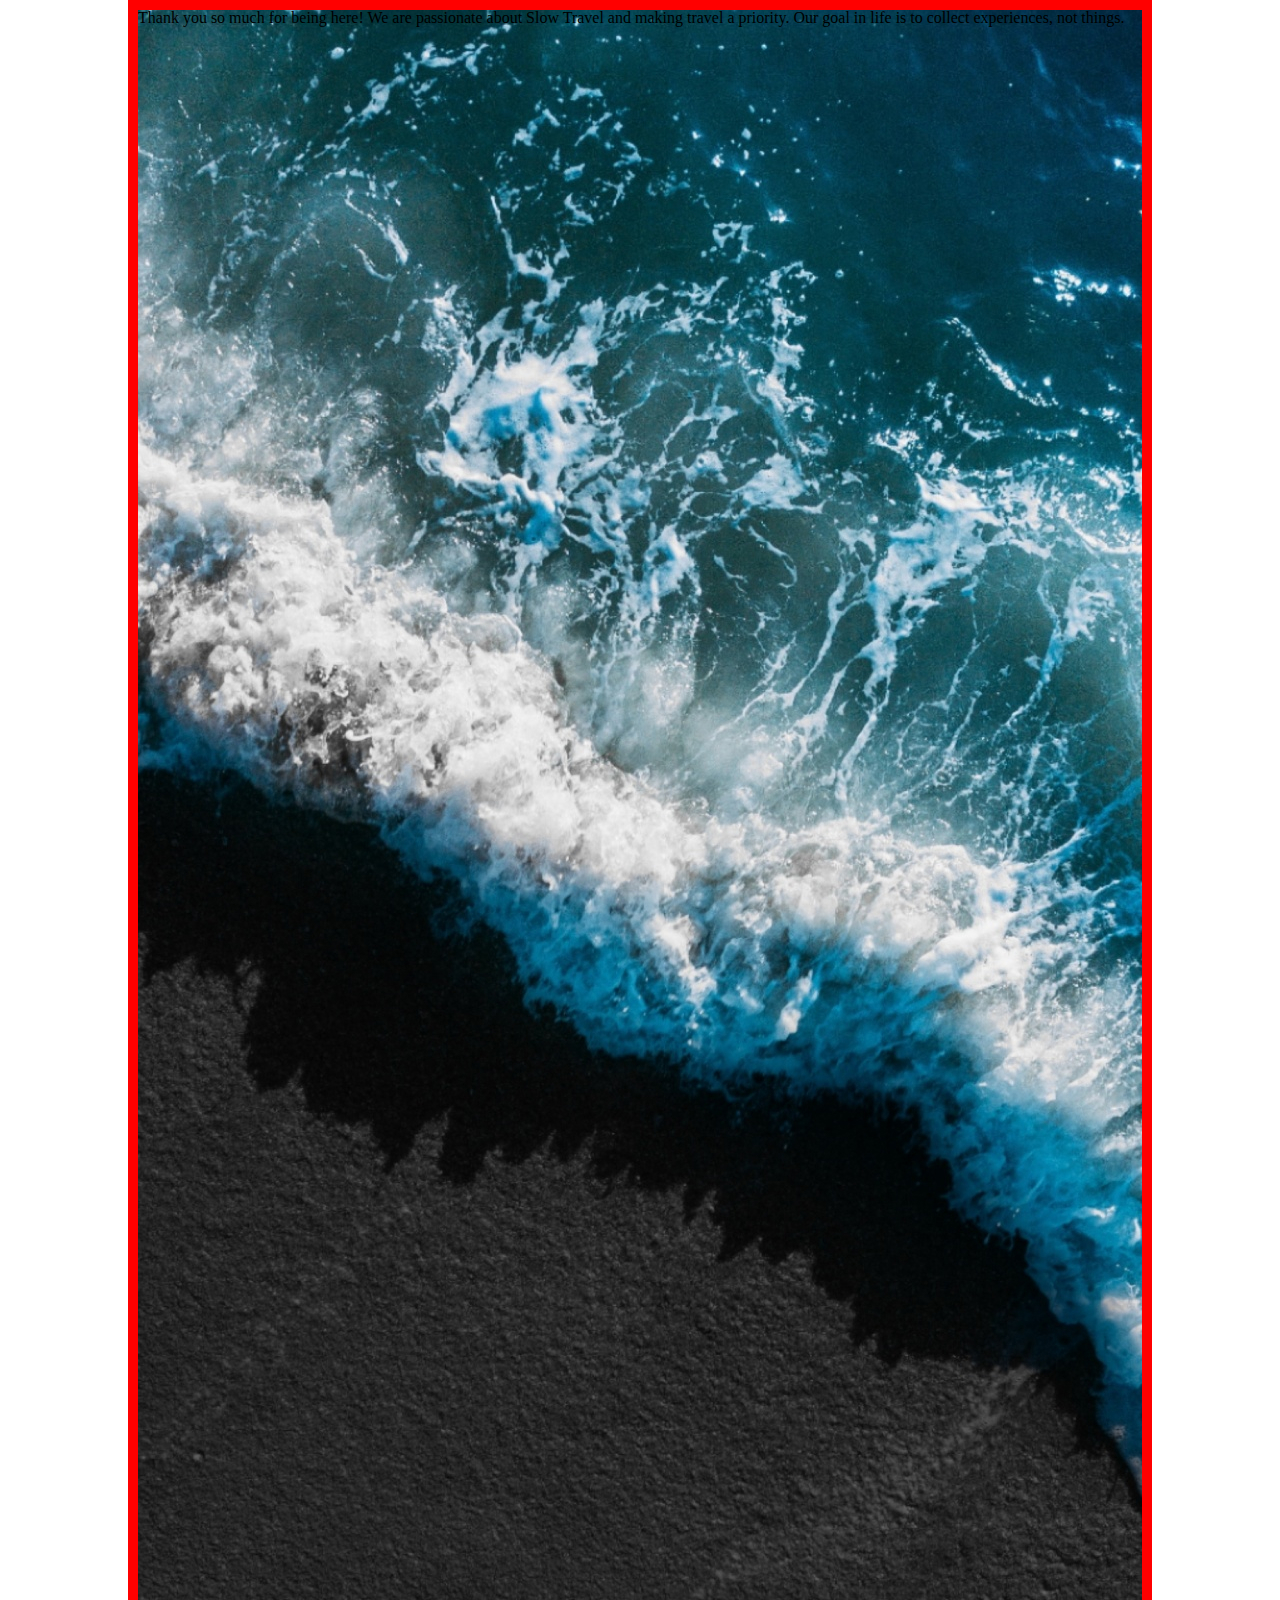
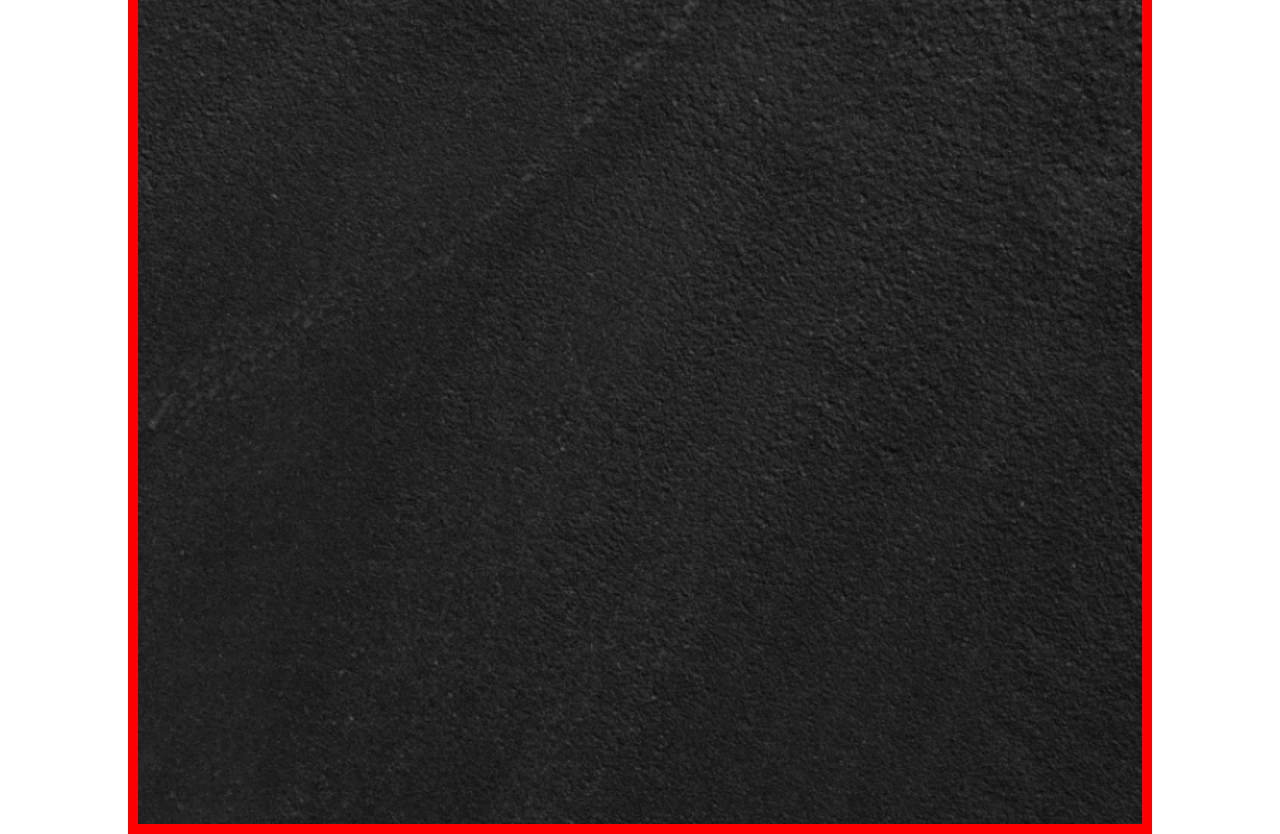
==== index.html @ 4f35db1c "updated" ====
<!DOCTYPE html>
<html lang="en">
<head>
    <meta charset="UTF-8">
    <meta http-equiv="X-UA-Compatible" content="IE=edge">
    <meta name="viewport" content="width=device-width, initial-scale=1.0">

    <link rel="stylesheet" href="css/reset.css">
    <link rel="stylesheet" href="css/font.css">
    <link rel="stylesheet" href="css/style.css">
    <link rel="stylesheet" href="css/media.css">

    <title>Homework-9</title>

</head>

<body>

    <div class="container">

        <div class="section1">
            <p class="section1_text">Thank you so much for being here! We are passionate about Slow Travel and making travel a priority. Our goal in life is to collect experiences, not things.</p>
        </div>

        


    </div>
    
</body>

</html>
---- css/style.css ----
.container{
    max-width: 1024px;
    width: 100%;
    border: 10px solid red;
    margin: 0 auto; 
}

.section1{
    width: 100%;
    height: 2414px;
    background-image: url("../images/background_photo.jpg");
    background-repeat: no-repeat;
    background-position: center;
    background-size: cover;
    margin: 0 auto;
}
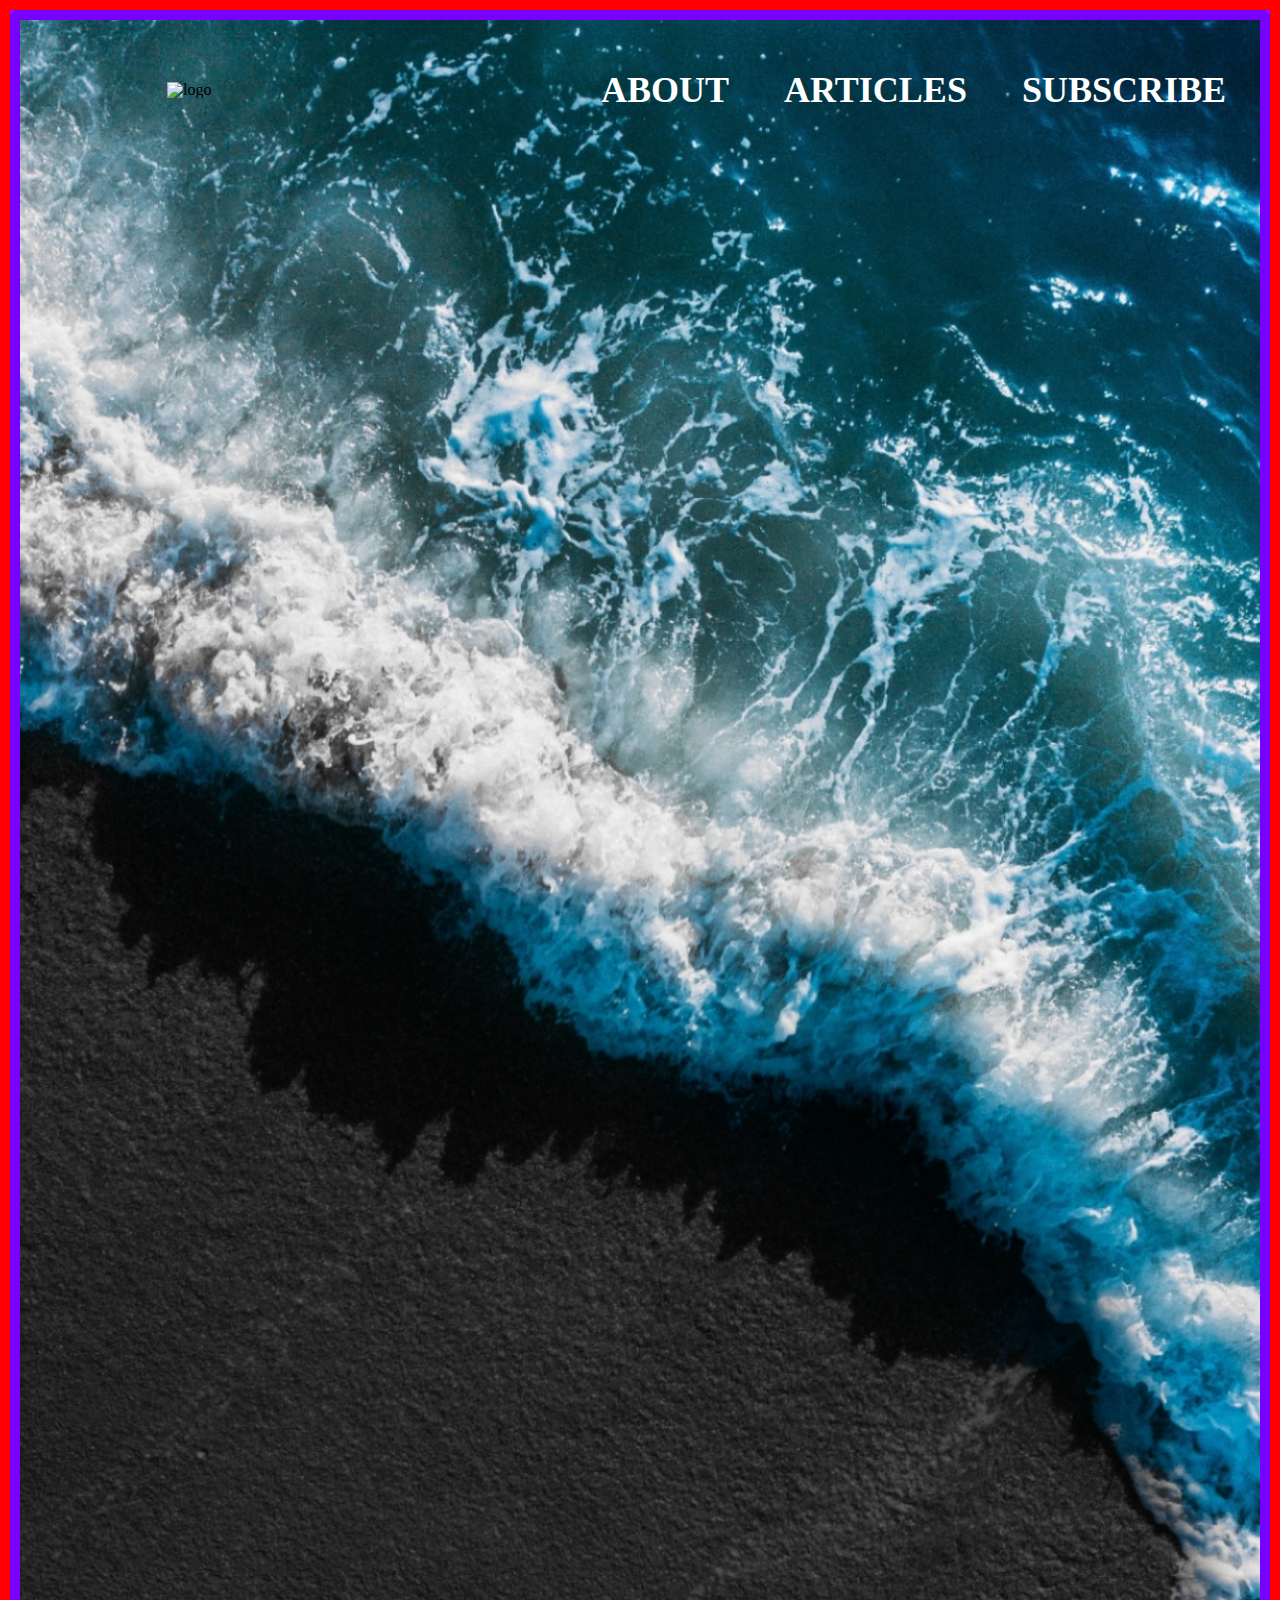
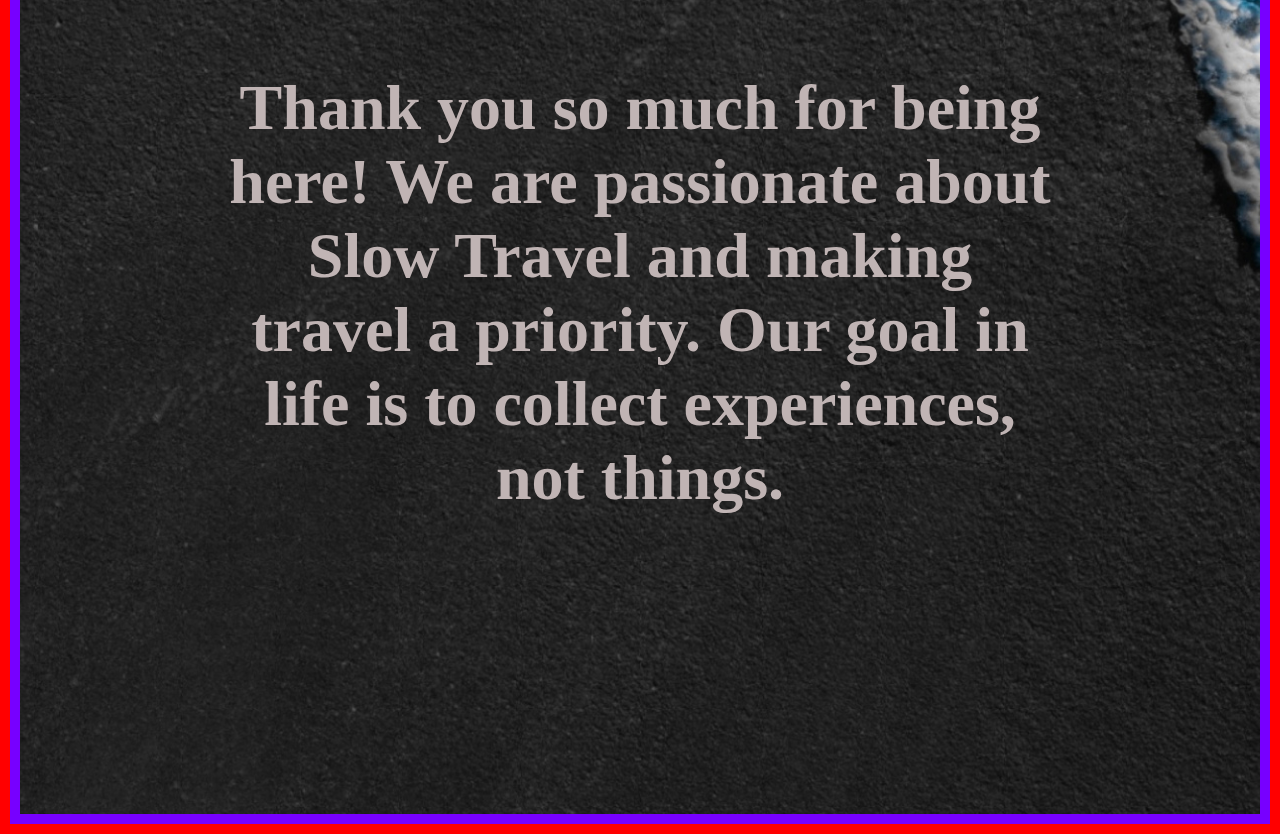
==== commit 0332f38c: "created header and section1" ====
--- a/index.html
+++ b/index.html
@@ -19,6 +19,21 @@
     <div class="container">
 
         <div class="section1">
+
+            <header>
+
+                <img src="images/logo.svg" alt="logo">
+
+                <nav>
+                    <ul>
+                        <li>ABOUT</li>
+                        <li>ARTICLES</li>
+                        <li>SUBSCRIBE</li>
+                    </ul>
+                </nav>
+
+            </header>
+
             <p class="section1_text">Thank you so much for being here! We are passionate about Slow Travel and making travel a priority. Our goal in life is to collect experiences, not things.</p>
         </div>
 
--- a/css/style.css
+++ b/css/style.css
@@ -1,11 +1,12 @@
 .container{
-    max-width: 1024px;
+    max-width: 1440px;
     width: 100%;
     border: 10px solid red;
     margin: 0 auto; 
 }
 
 .section1{
+    
     width: 100%;
     height: 2414px;
     background-image: url("../images/background_photo.jpg");
@@ -13,6 +14,42 @@
     background-position: center;
     background-size: cover;
     margin: 0 auto;
+    border: 10px solid rgb(119, 0, 255);
 }
 
+.section1_text{
+    font-family: 'Gentium Book Basic';
+    font-size: 64px;
+    line-height: 74px;
+    font-weight: 700;
+    color: #C0B4B4;
+    text-align: center;
+    margin: 1563px 200px 304px 200px;
 
+}
+
+header{
+    width: 100%;
+    padding: 52px 34px 0px 147px;
+    display: flex;
+    justify-content: space-between;
+    align-items: center;
+}
+
+ul{
+    display: flex;
+    gap: 55px;
+}
+
+li{
+    color: #FFFFFF;
+    font-family: 'Gentium Book Basic';
+    font-style: normal;
+    font-weight: 700;
+    font-size: 36px;
+}
+
+li:hover{
+    border: 3px solid #FFFFFF;
+    padding: 10px 27px 18px 31px;
+}
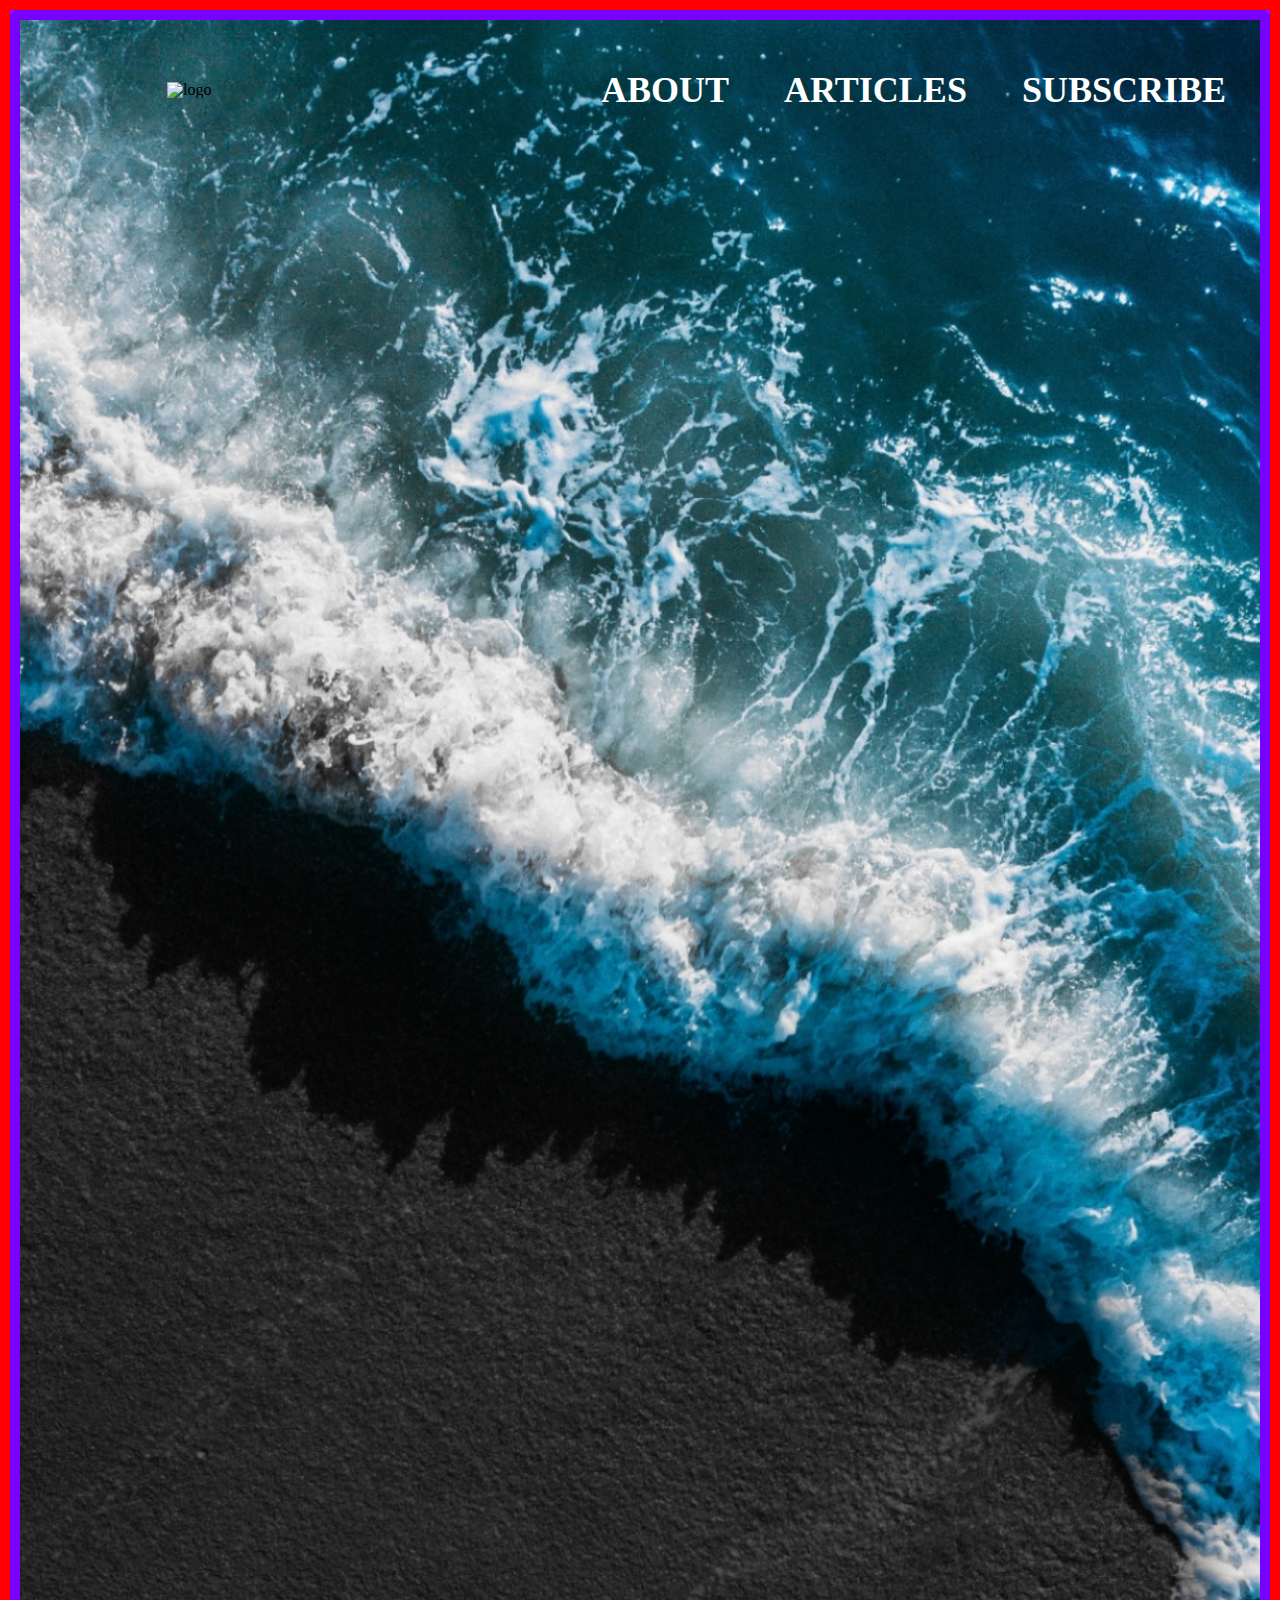
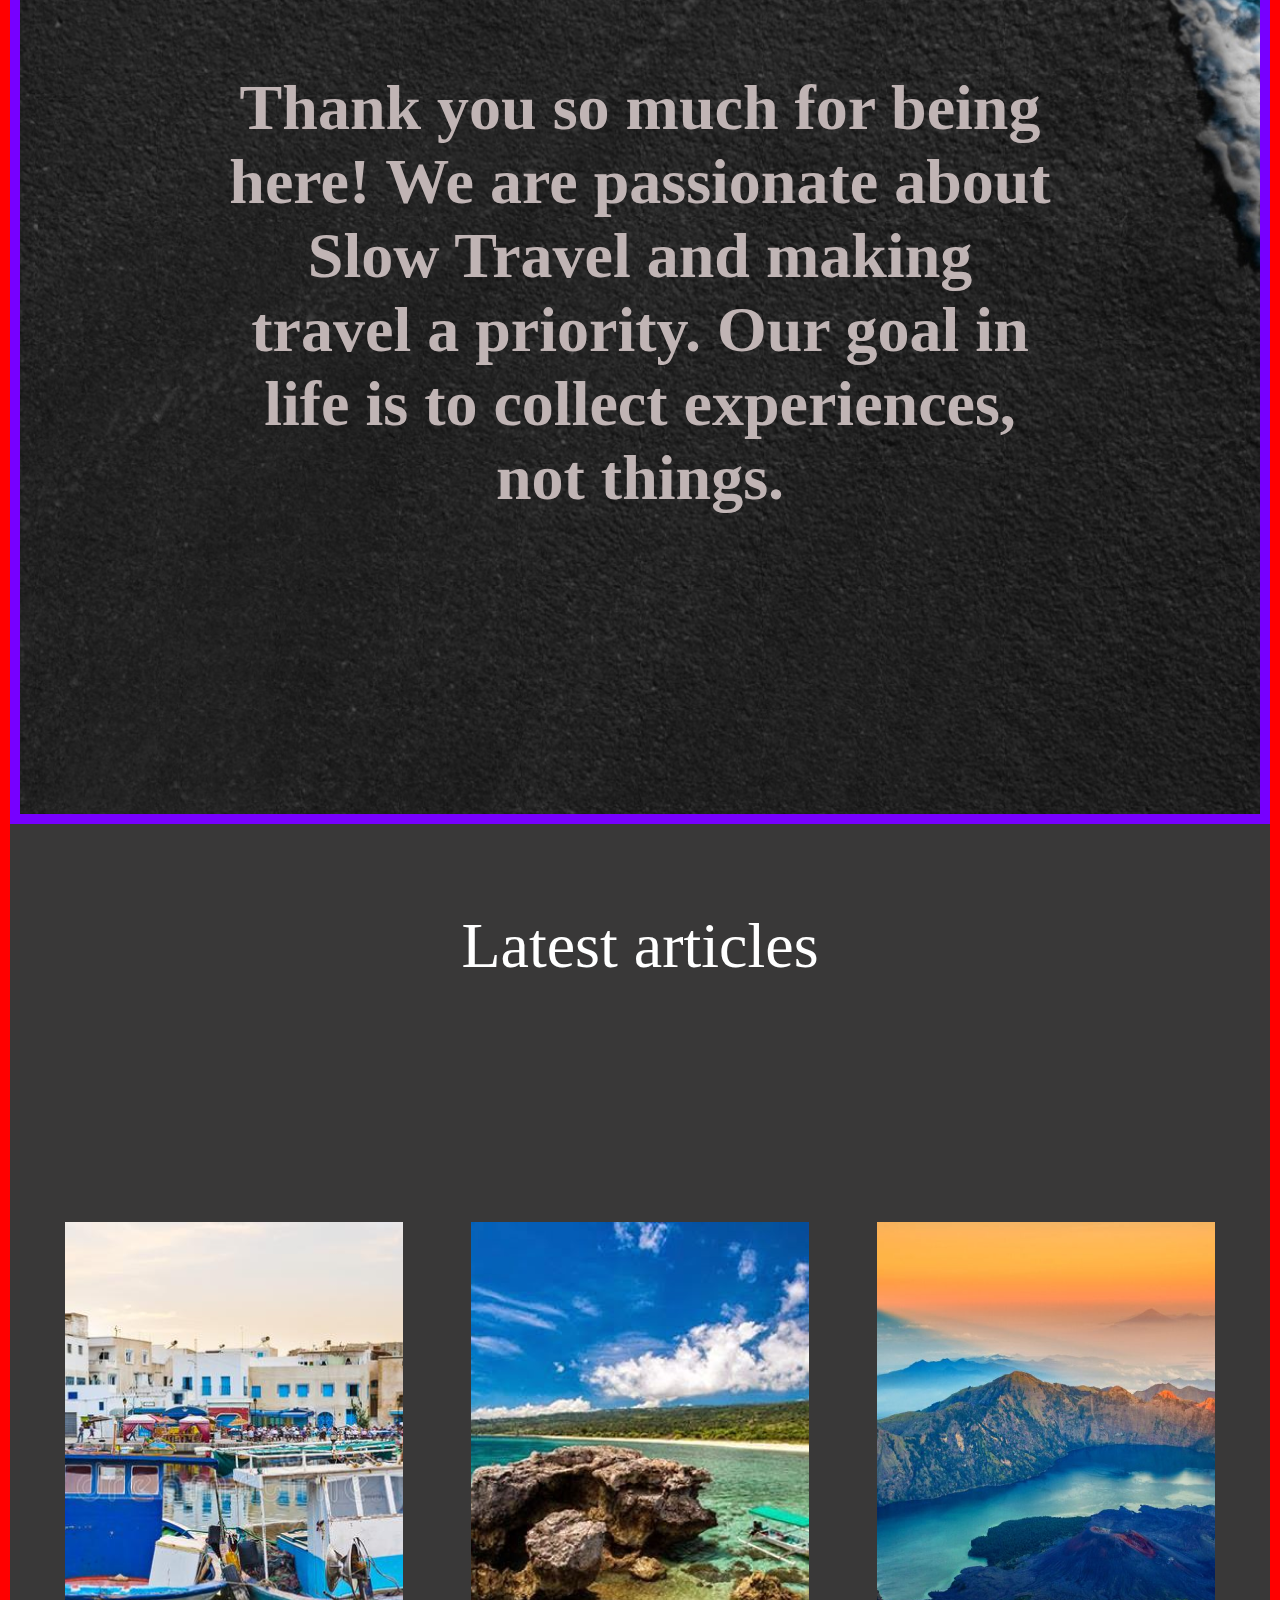
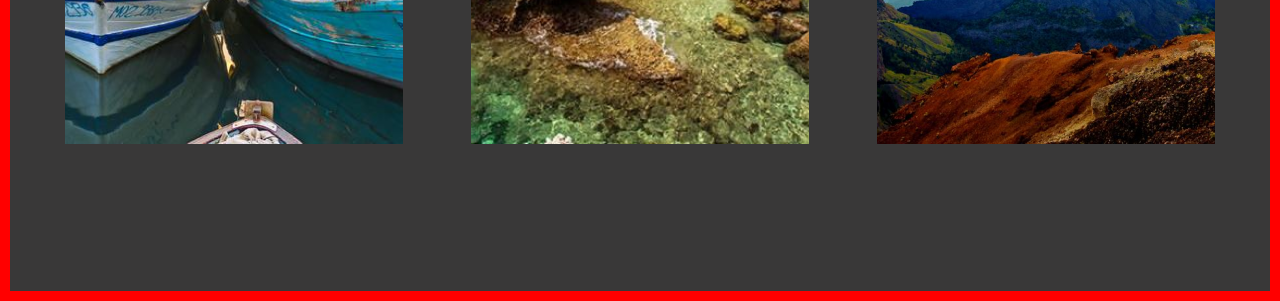
==== commit 28e487aa: "created section2" ====
--- a/index.html
+++ b/index.html
@@ -37,7 +37,16 @@
             <p class="section1_text">Thank you so much for being here! We are passionate about Slow Travel and making travel a priority. Our goal in life is to collect experiences, not things.</p>
         </div>
 
-        
+        <div class="section2">
+
+            <h1 class="section2_title">Latest articles</h1>
+
+            <div class="cards">
+                <div class="card"><img src="images/section_photo_1.png" alt="photo"></div>
+                <div class="card"><img src="images/section_photo_2.png" alt="photo"></div>
+                <div class="card"><img src="images/section_photo_3.png" alt="photo"></div>
+            </div>
+        </div>
 
 
     </div>
--- a/css/style.css
+++ b/css/style.css
@@ -50,6 +50,43 @@
 }
 
 li:hover{
+    cursor: pointer;
     border: 3px solid #FFFFFF;
     padding: 10px 27px 18px 31px;
 }
+
+.section2{
+    width: 100%;
+    background-color: #393838;
+    height: 1067px;
+    padding: 90px 145px 142px 145px;
+    display: flex;
+    flex-wrap: wrap;
+    justify-content: center;
+}
+
+.section2_title{
+    font-family: 'Gentium Book Basic';
+    font-style: normal;
+    font-weight: 400;
+    font-size: 64px;
+    color: #FFFFFF;
+    margin-bottom: 239px;
+}
+
+.cards{
+    width: 80%;
+    display: flex;
+    justify-content: center;
+    gap: 68px; 
+}
+
+.card{
+    width: 100%;
+    height: 522px;
+}
+
+.card:hover{
+    cursor: pointer;
+    box-shadow: 0px 30px 10px -10px #0B0101;
+}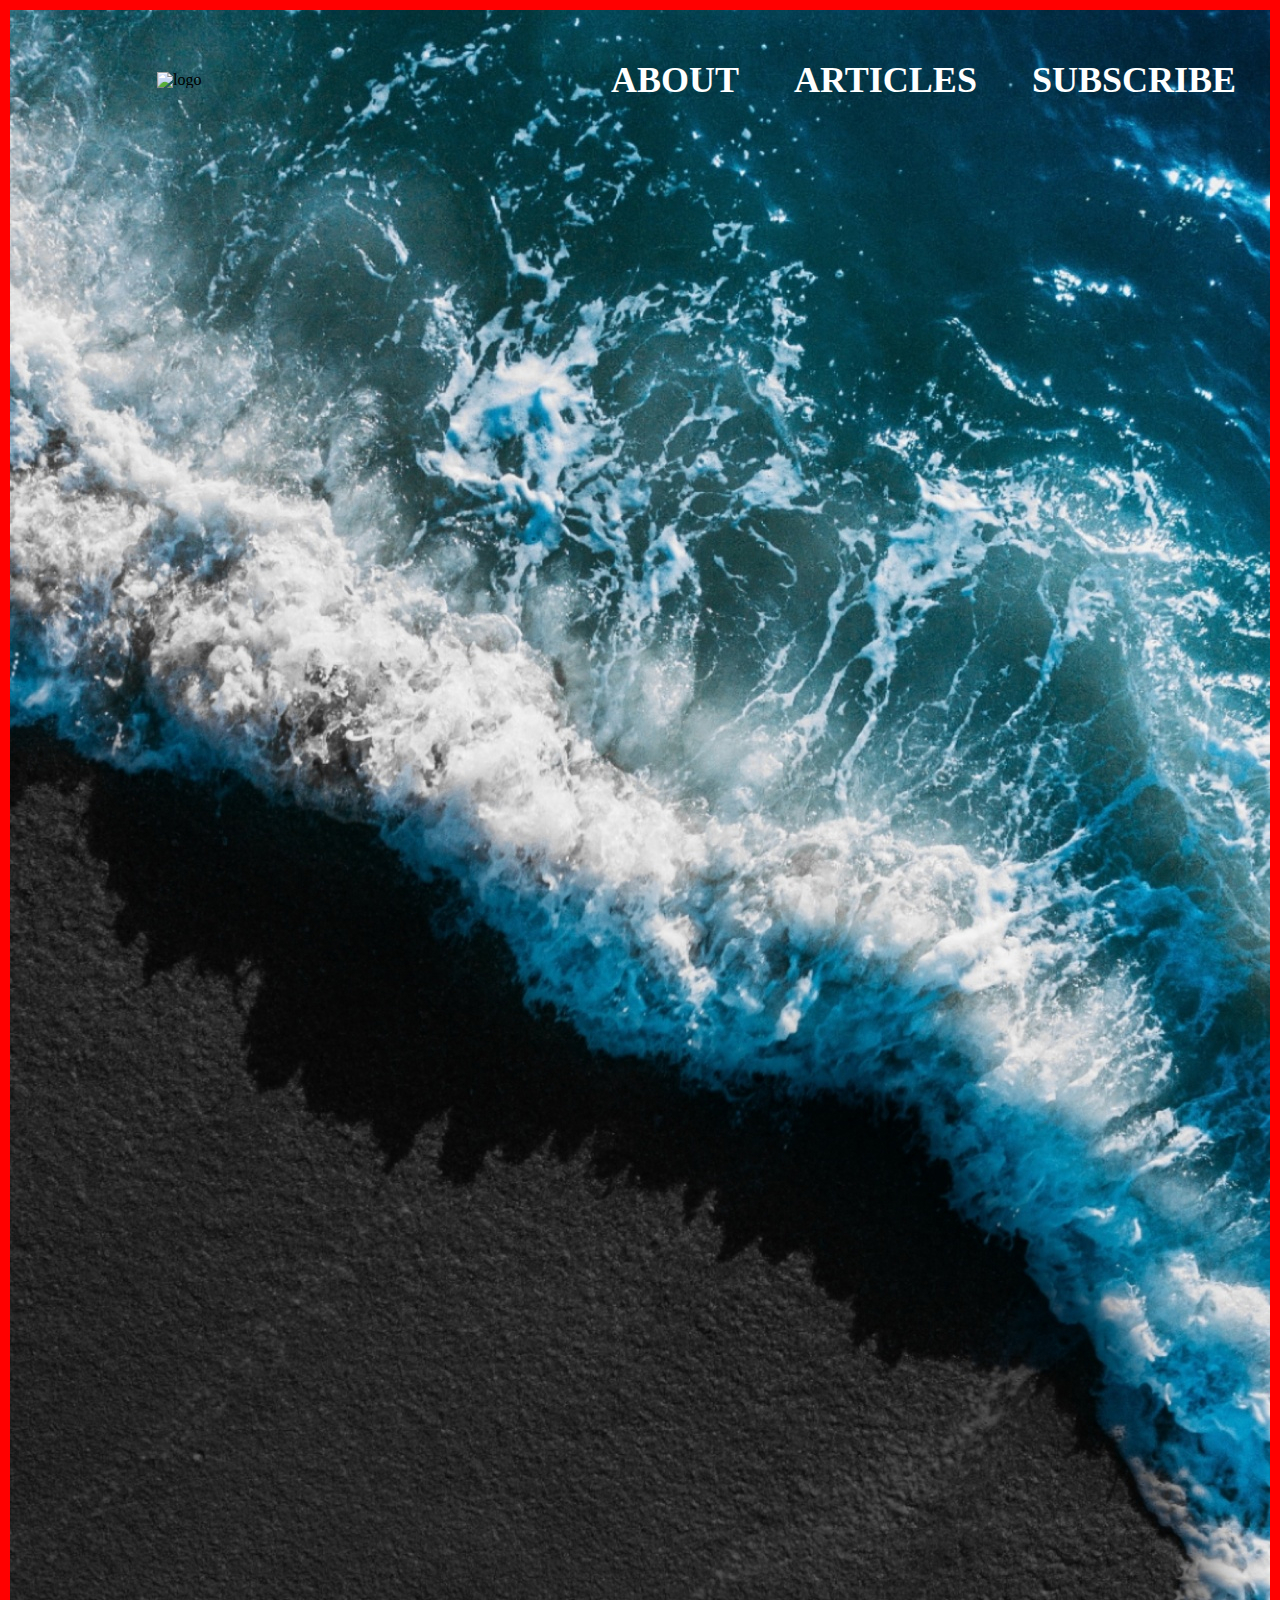
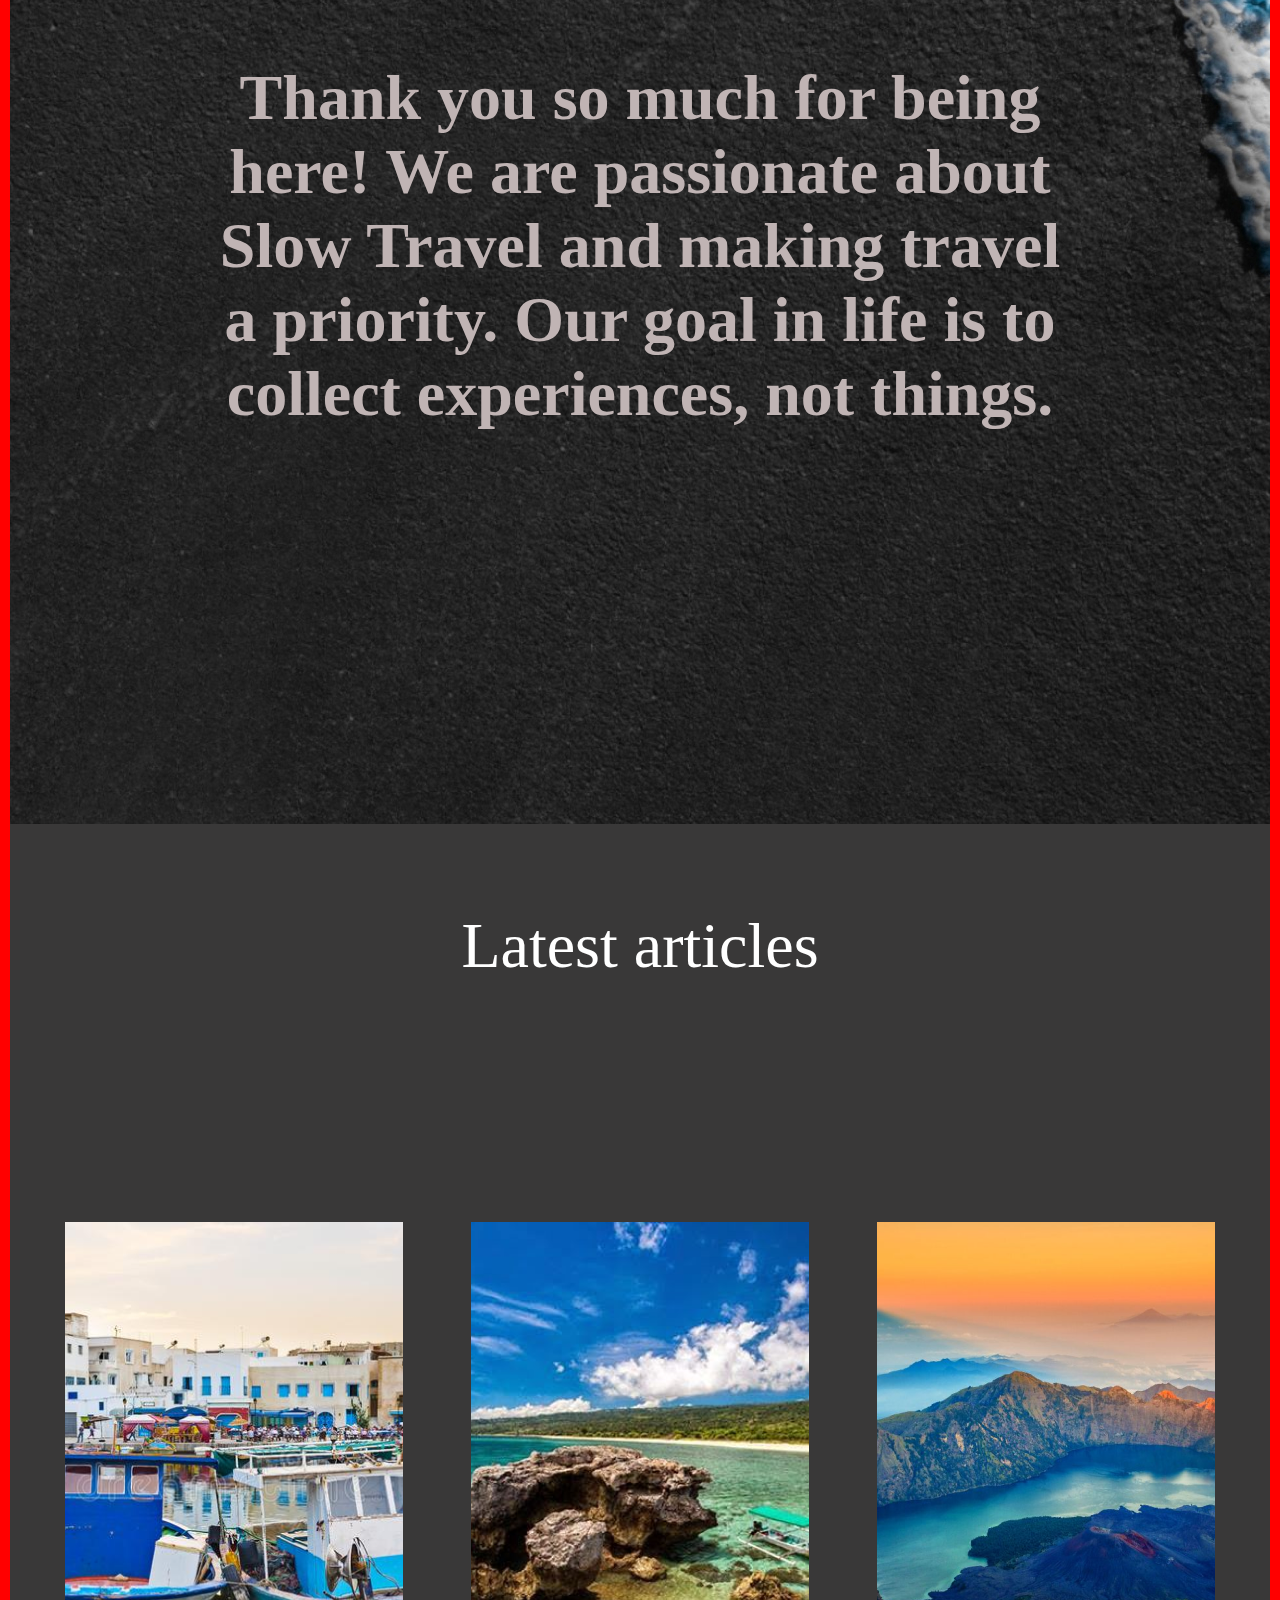
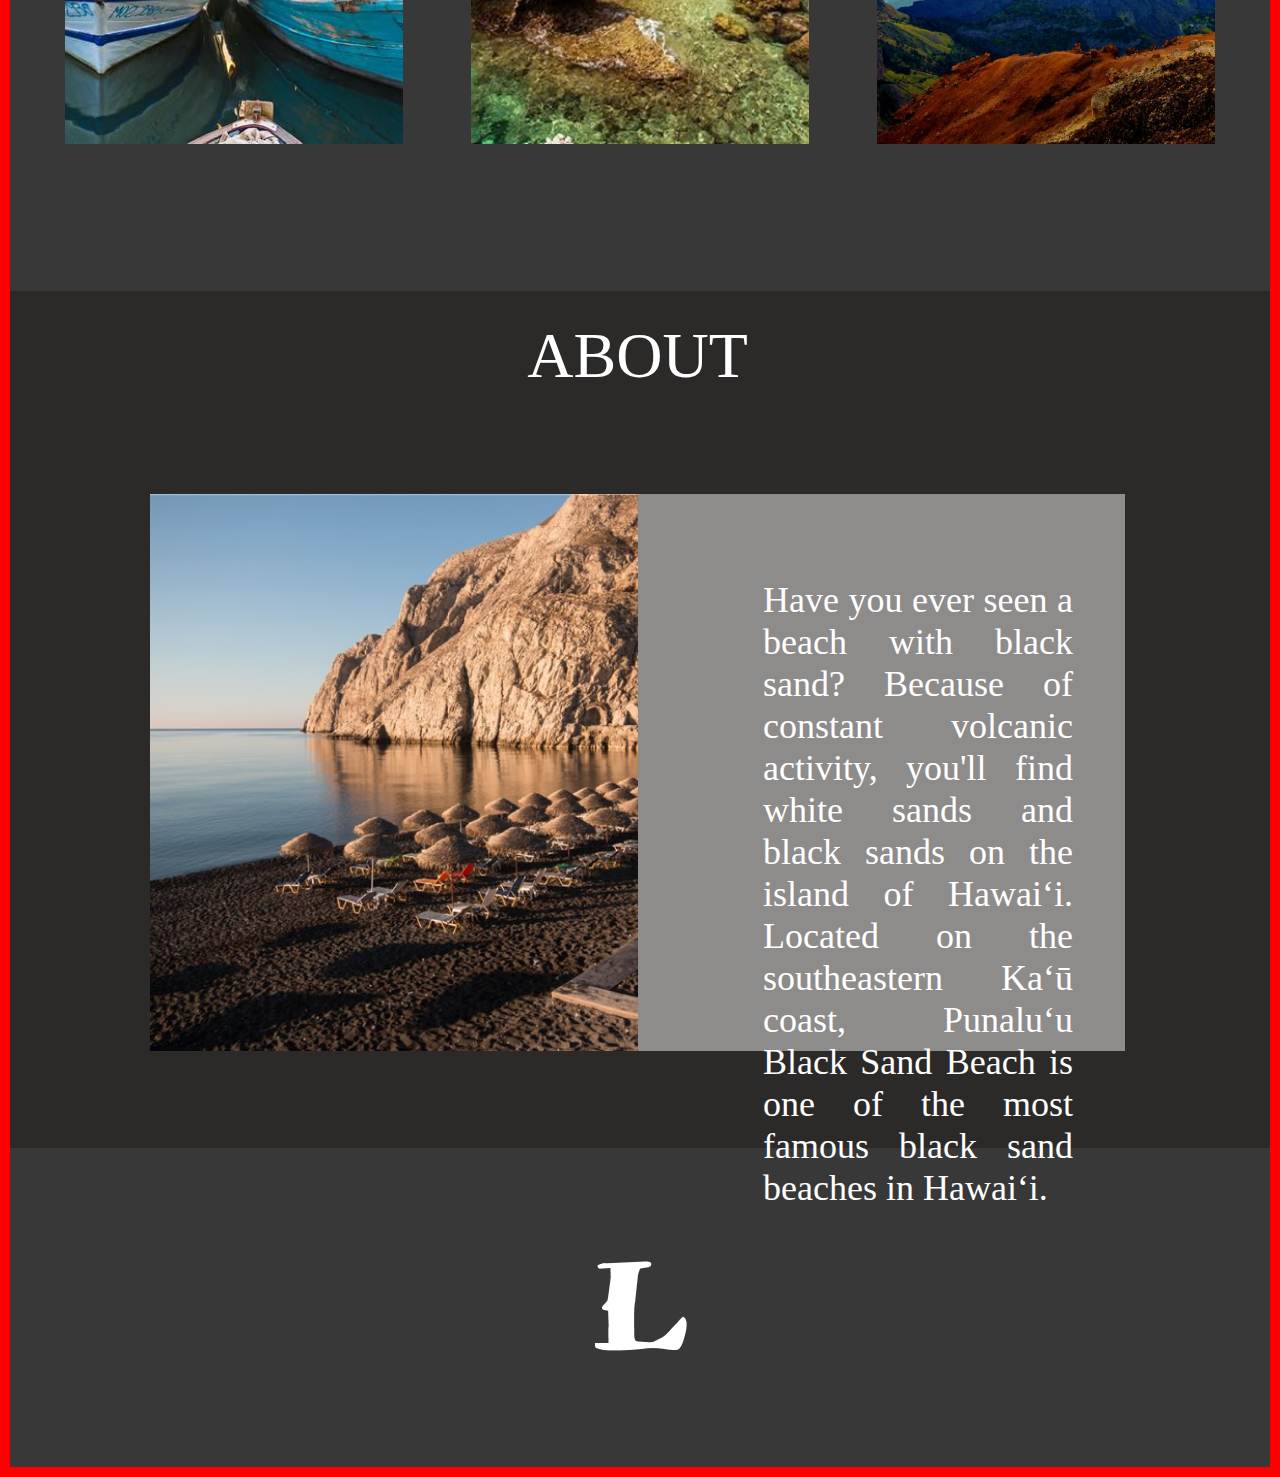
==== commit 3c790932: "created article" ====
--- a/index.html
+++ b/index.html
@@ -7,6 +7,9 @@
 
     <link rel="stylesheet" href="css/reset.css">
     <link rel="stylesheet" href="css/font.css">
+
+    <script src="https://kit.fontawesome.com/67574ad929.js" crossorigin="anonymous"></script>
+
     <link rel="stylesheet" href="css/style.css">
     <link rel="stylesheet" href="css/media.css">
 
@@ -48,6 +51,28 @@
             </div>
         </div>
 
+        <article>
+
+            <h1 class="article_title">ABOUT</h1>
+
+            <div class="article">
+
+                <img src="images/article_photo.png" alt="photo">
+
+                <p>Have you ever seen a beach with black sand? Because of constant volcanic activity, you'll find white sands and black sands on the island of Hawaiʻi. Located on the southeastern Kaʻū coast, Punaluʻu Black Sand Beach is one of the most famous black sand beaches in Hawaiʻi.</p>
+
+            </div>
+
+        </article>
+
+        <footer>
+
+            <div class="footer_logo">
+                <img src="images/footer_logo.png" alt="logo">
+            </div>
+
+        </footer>
+
 
     </div>
     
--- a/css/style.css
+++ b/css/style.css
@@ -1,9 +1,14 @@
+
+/* <<< Container >>> */
+
 .container{
     max-width: 1440px;
     width: 100%;
     border: 10px solid red;
     margin: 0 auto; 
 }
+
+/* <<< Section1 >>> */
 
 .section1{
     
@@ -14,7 +19,6 @@
     background-position: center;
     background-size: cover;
     margin: 0 auto;
-    border: 10px solid rgb(119, 0, 255);
 }
 
 .section1_text{
@@ -27,6 +31,8 @@
     margin: 1563px 200px 304px 200px;
 
 }
+
+/* <<< Header >>> */
 
 header{
     width: 100%;
@@ -54,6 +60,8 @@
     border: 3px solid #FFFFFF;
     padding: 10px 27px 18px 31px;
 }
+
+/* <<< Section2 >>> */
 
 .section2{
     width: 100%;
@@ -89,4 +97,62 @@
 .card:hover{
     cursor: pointer;
     box-shadow: 0px 30px 10px -10px #0B0101;
+}
+
+/* <<< Article >>> */
+
+article{
+    width: 100%;
+    height: 857px;
+    background-color: #2C2929;
+    padding: 33px 145px 105px 140px;
+}
+
+.article_title{
+    font-family: 'Gentium Book Basic';
+    font-style: normal;
+    font-weight: 400;
+    font-size: 64px;
+    color: #FFFFFF;
+    display: flex;
+    justify-content: center;
+    margin-bottom: 106px;
+}
+
+.articale{
+    width: 80%;
+    height: 557px;
+}
+
+article img{
+    width: 50%;
+    height: 557px;
+    float: left;
+    margin-right: 3px;
+}
+
+article p{
+    background-color: #8E8B8B;
+    background width: 50%;
+    height: 557px;
+    padding: 85px 52px 85px 613px;
+    font-family: 'Gentium Book Basic';
+    font-style: normal;
+    font-weight: 400;
+    font-size: 36px;
+    line-height: 42px;
+    text-align: justify;
+    color: #FFFFFF;
+    }
+
+/* <<< Footer >>> */
+
+footer{
+    width: 100%;
+    height: 319px;
+    background-color: #393838;
+    padding: 83px 144px 83px 145px;
+    display: flex;
+    justify-content: center;
+    align-items: center;
 }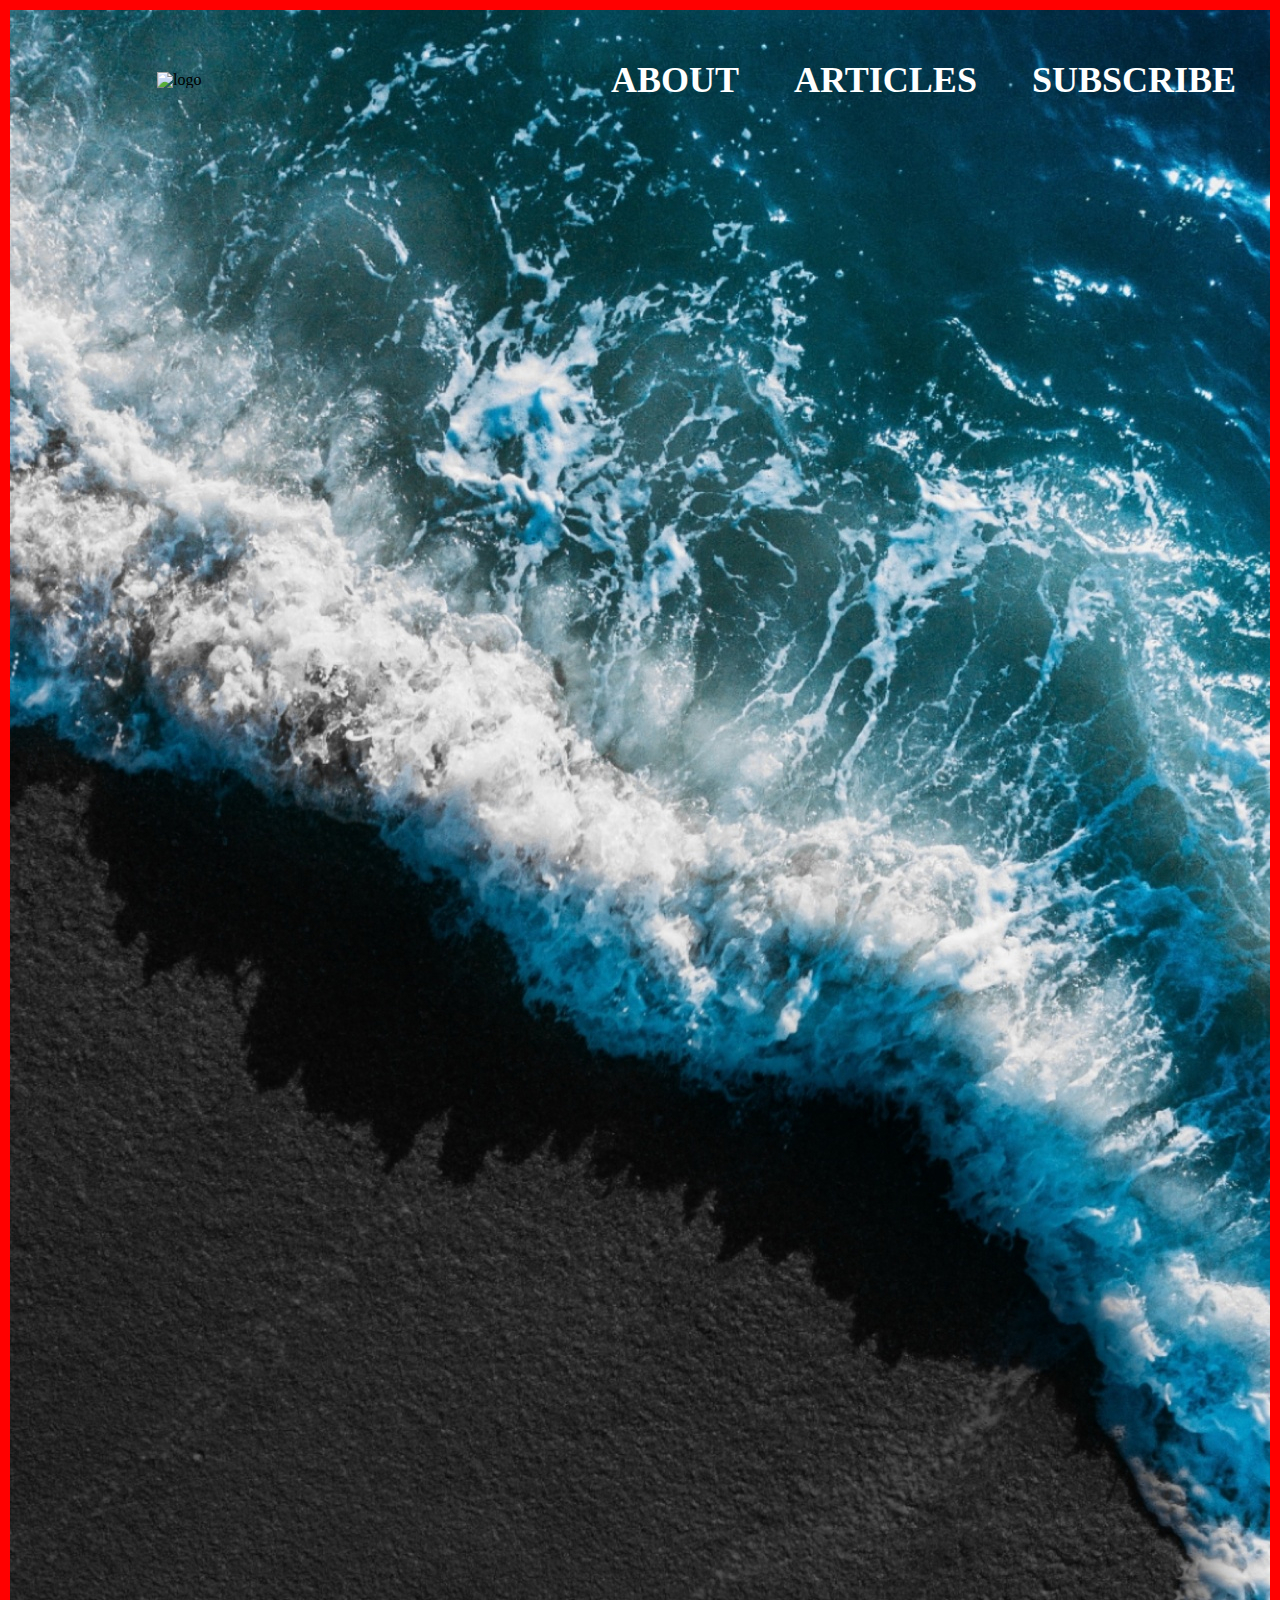
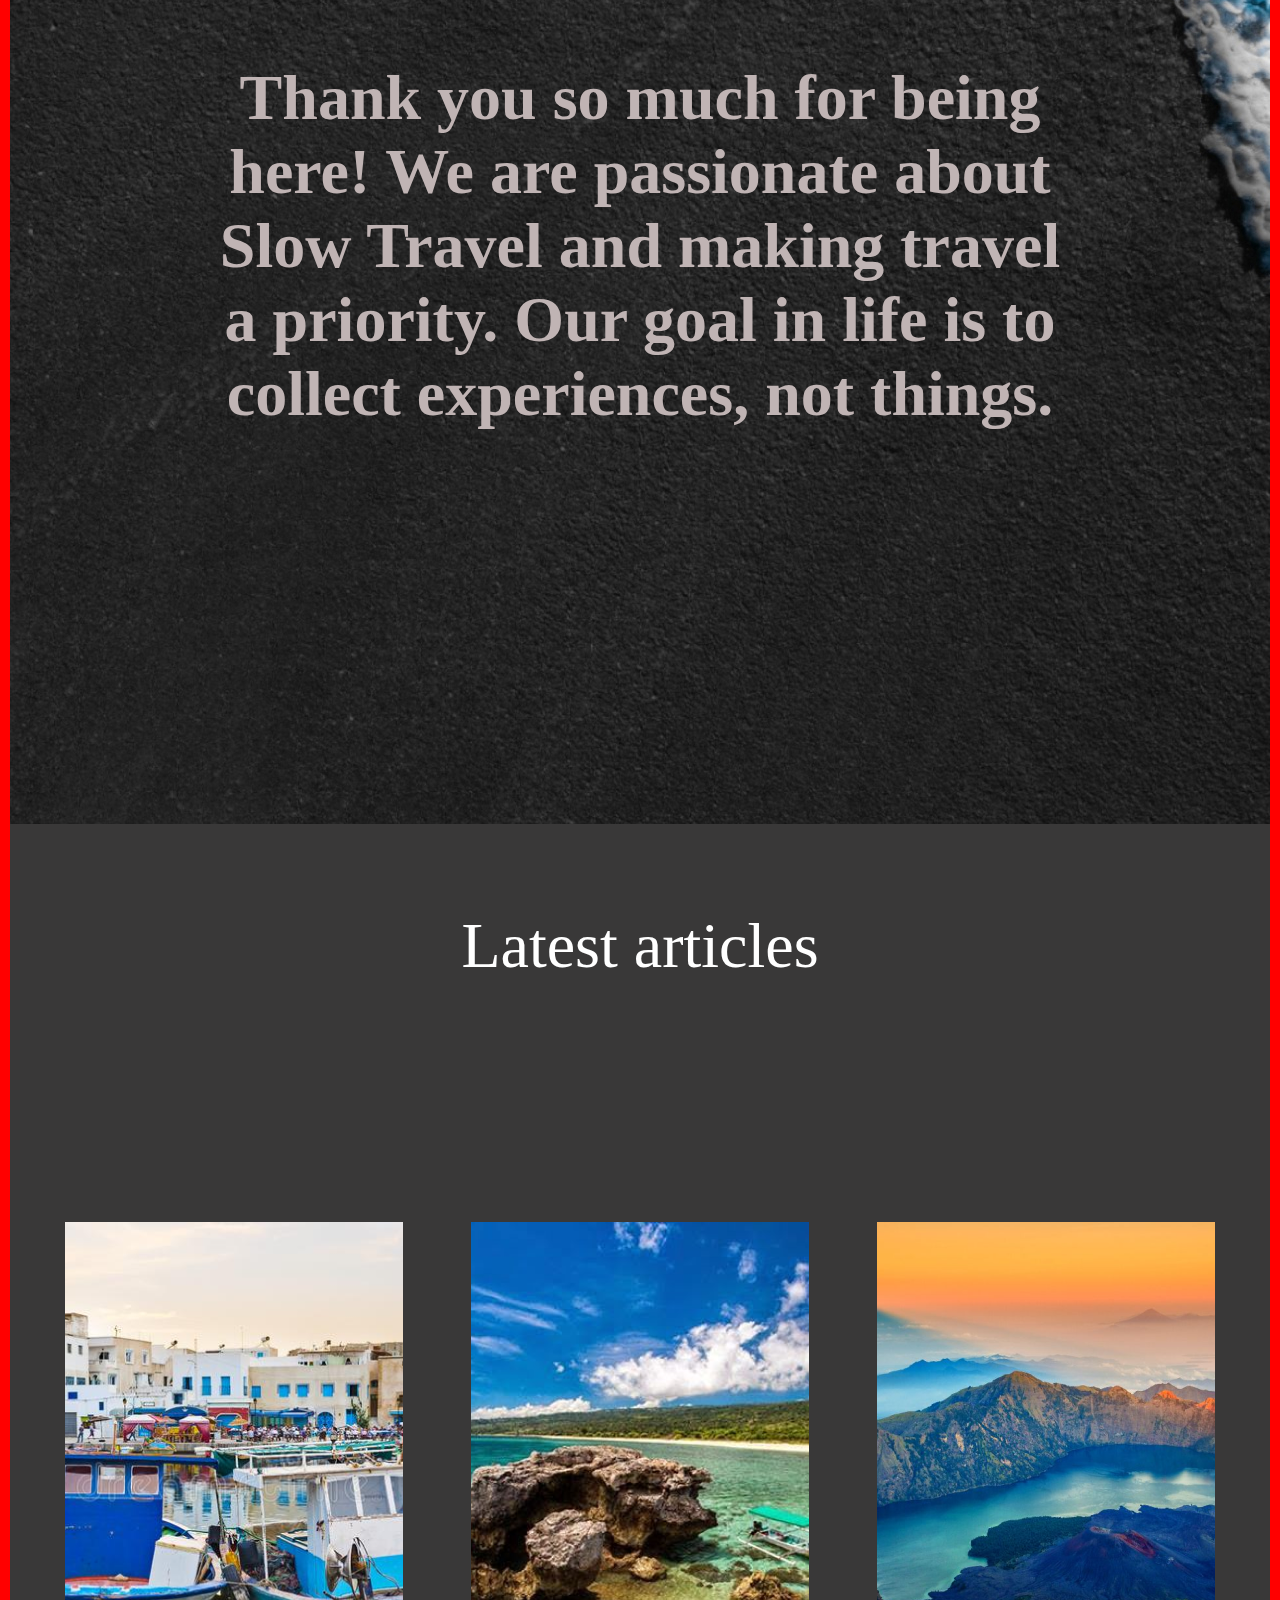
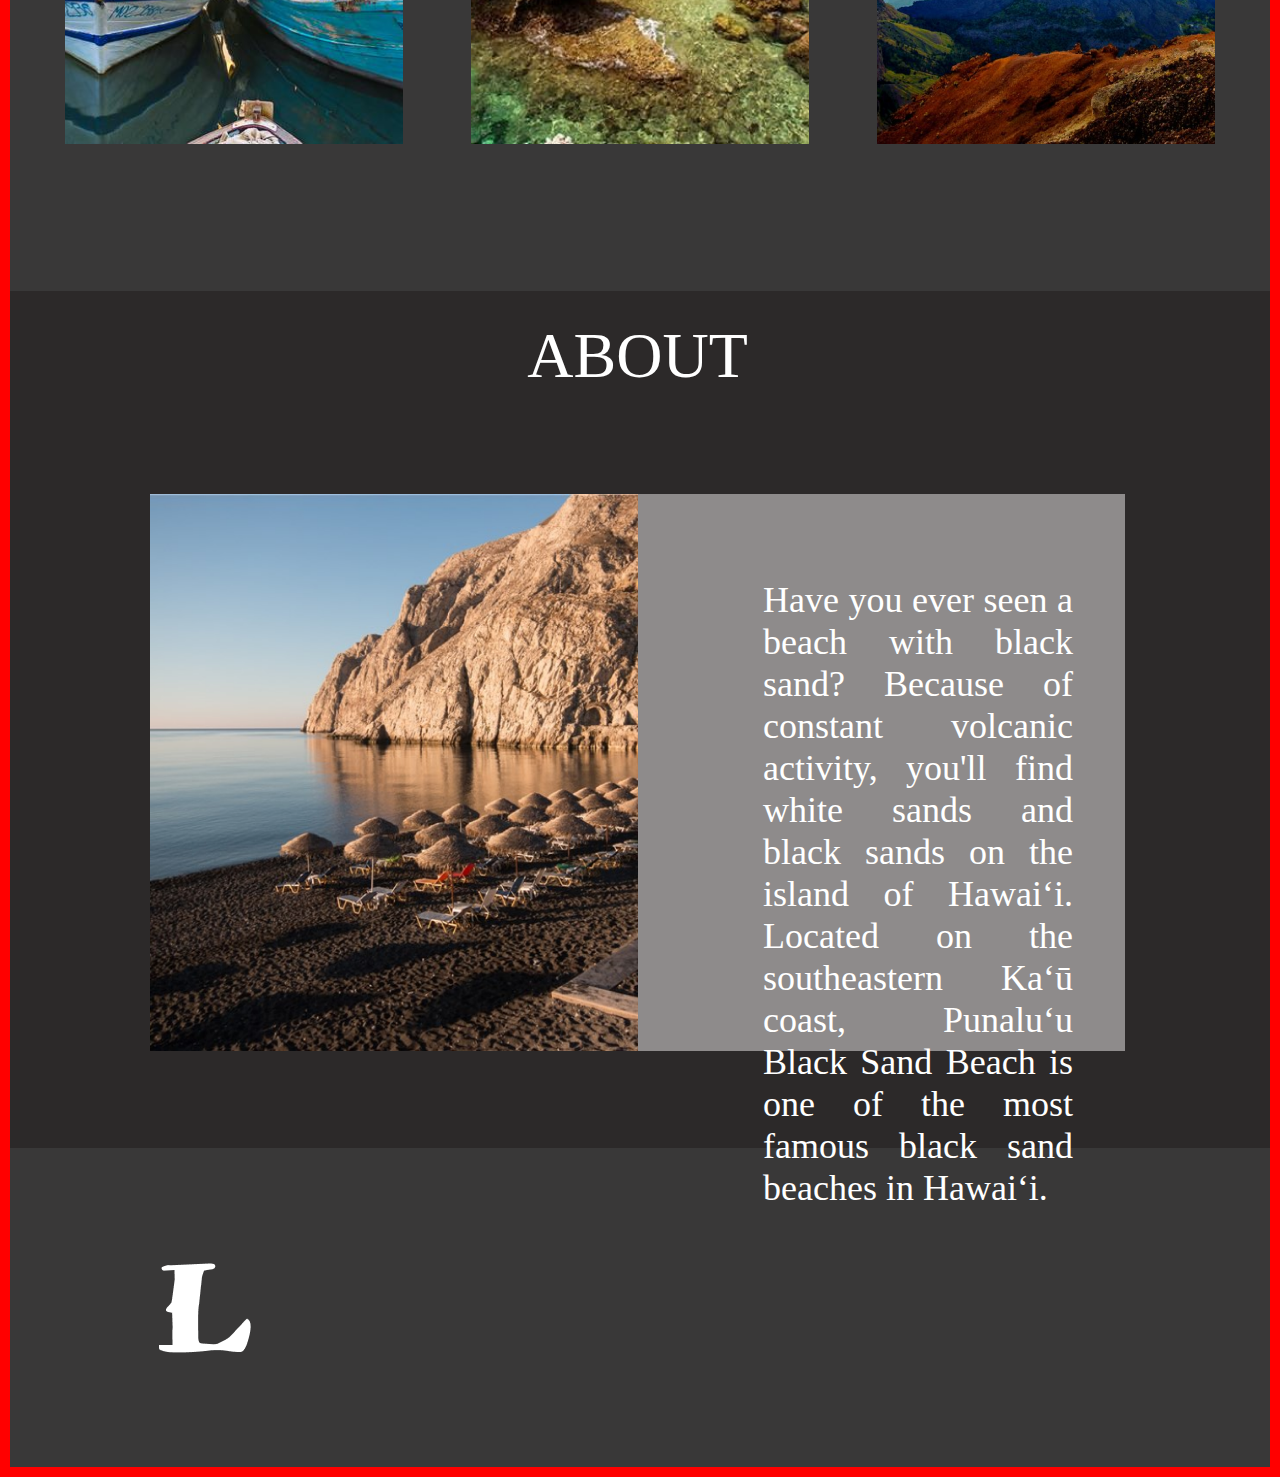
==== commit 37b7fd7b: "created footer" ====
--- a/index.html
+++ b/index.html
@@ -21,6 +21,7 @@
 
     <div class="container">
 
+        
         <div class="section1">
 
             <header>
@@ -40,6 +41,7 @@
             <p class="section1_text">Thank you so much for being here! We are passionate about Slow Travel and making travel a priority. Our goal in life is to collect experiences, not things.</p>
         </div>
 
+
         <div class="section2">
 
             <h1 class="section2_title">Latest articles</h1>
@@ -50,6 +52,7 @@
                 <div class="card"><img src="images/section_photo_3.png" alt="photo"></div>
             </div>
         </div>
+
 
         <article>
 
@@ -65,11 +68,20 @@
 
         </article>
 
+
         <footer>
 
-            <div class="footer_logo">
-                <img src="images/footer_logo.png" alt="logo">
-            </div>
+            <img src="images/footer_logo.png" alt="logo">
+
+            <a href="mailto:mail@gmail.com"><i class="fa-regular fa-envelope"></i>
+            </a>
+
+            <a href="https://www.instagram.com/"><i class="fa-brands fa-instagram"></i>
+            </a>
+
+            <a href="https://www.facebook.com/"><i class="fa-brands fa-square-facebook"></i>
+            </a>
+        
 
         </footer>
 
--- a/css/style.css
+++ b/css/style.css
@@ -155,4 +155,19 @@
     display: flex;
     justify-content: center;
     align-items: center;
+}
+
+footer i{
+    margin-left: 37px;
+    font-size: 60px;
+    color: #F8F8F8;
+}
+
+footer img{
+    margin-right: 762px;
+}
+
+footer i:hover{
+    cursor: pointer;
+    color: rgb(242, 242, 69);
 }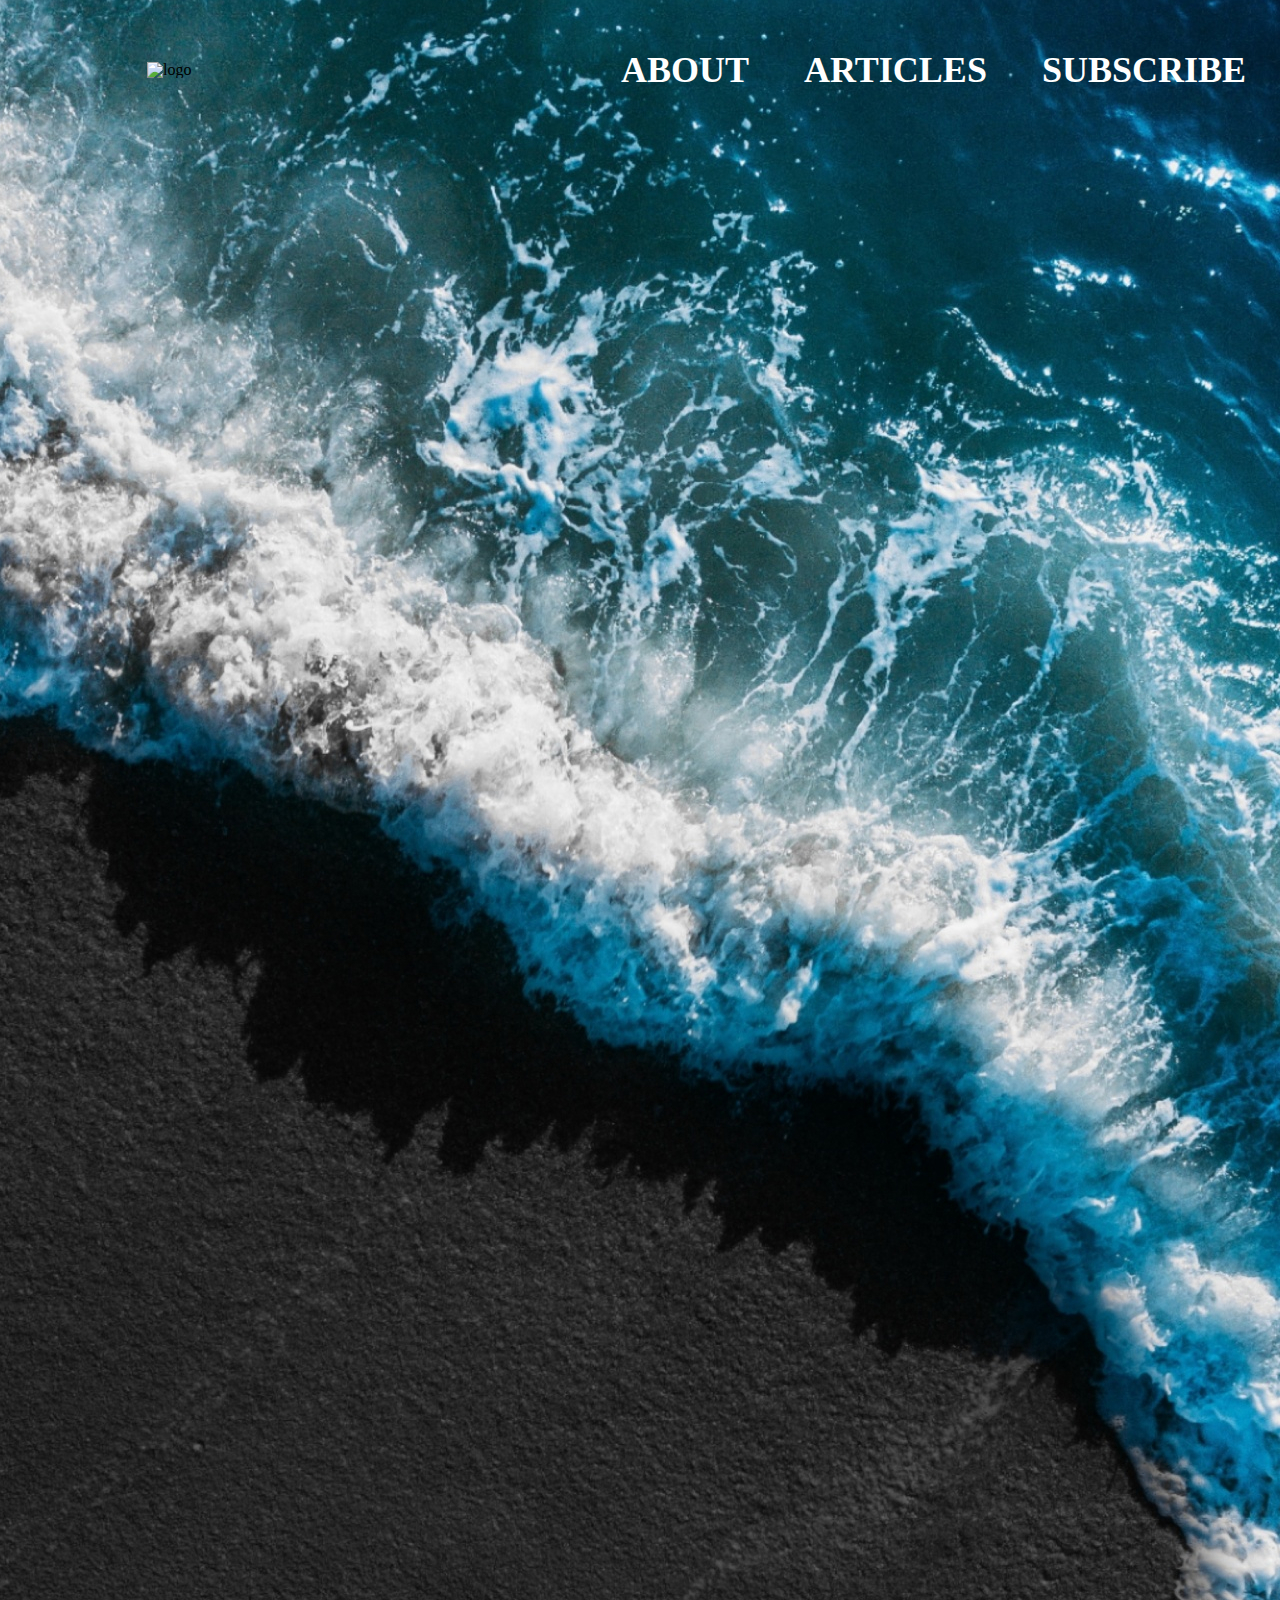
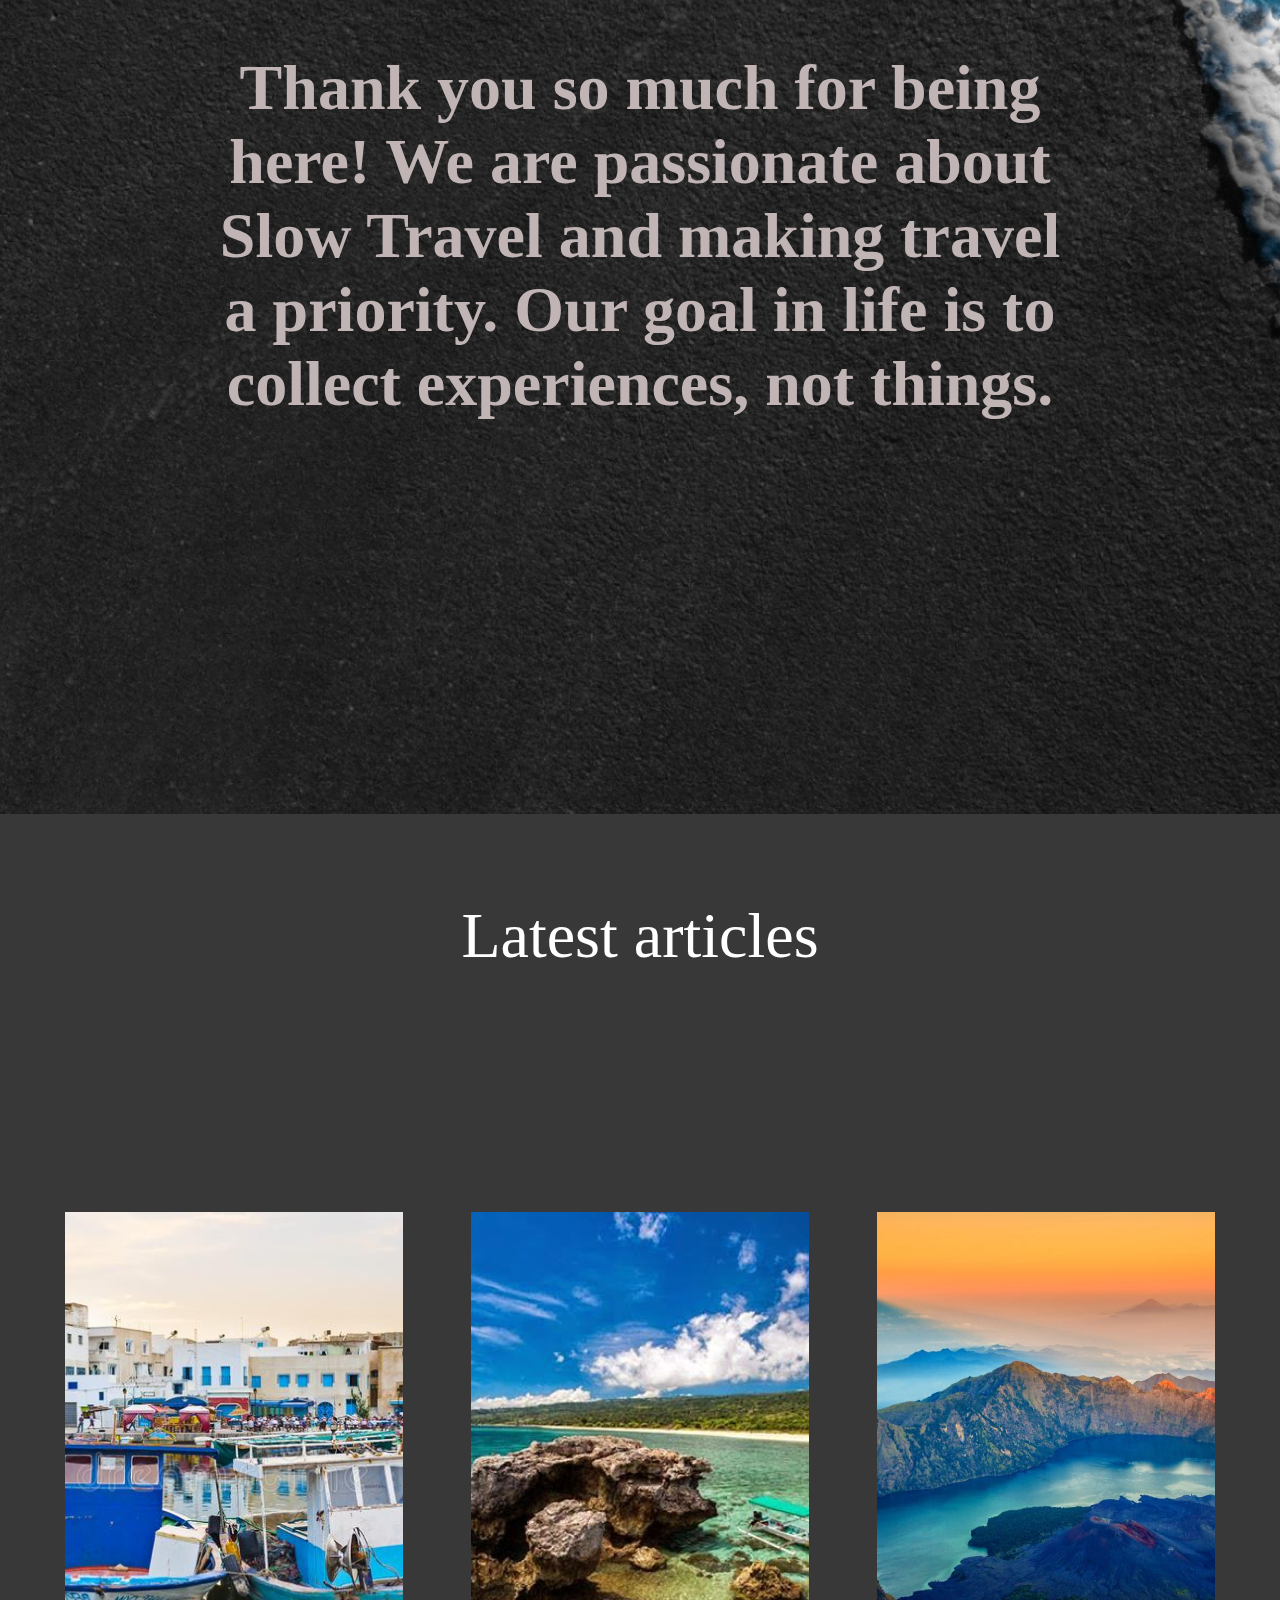
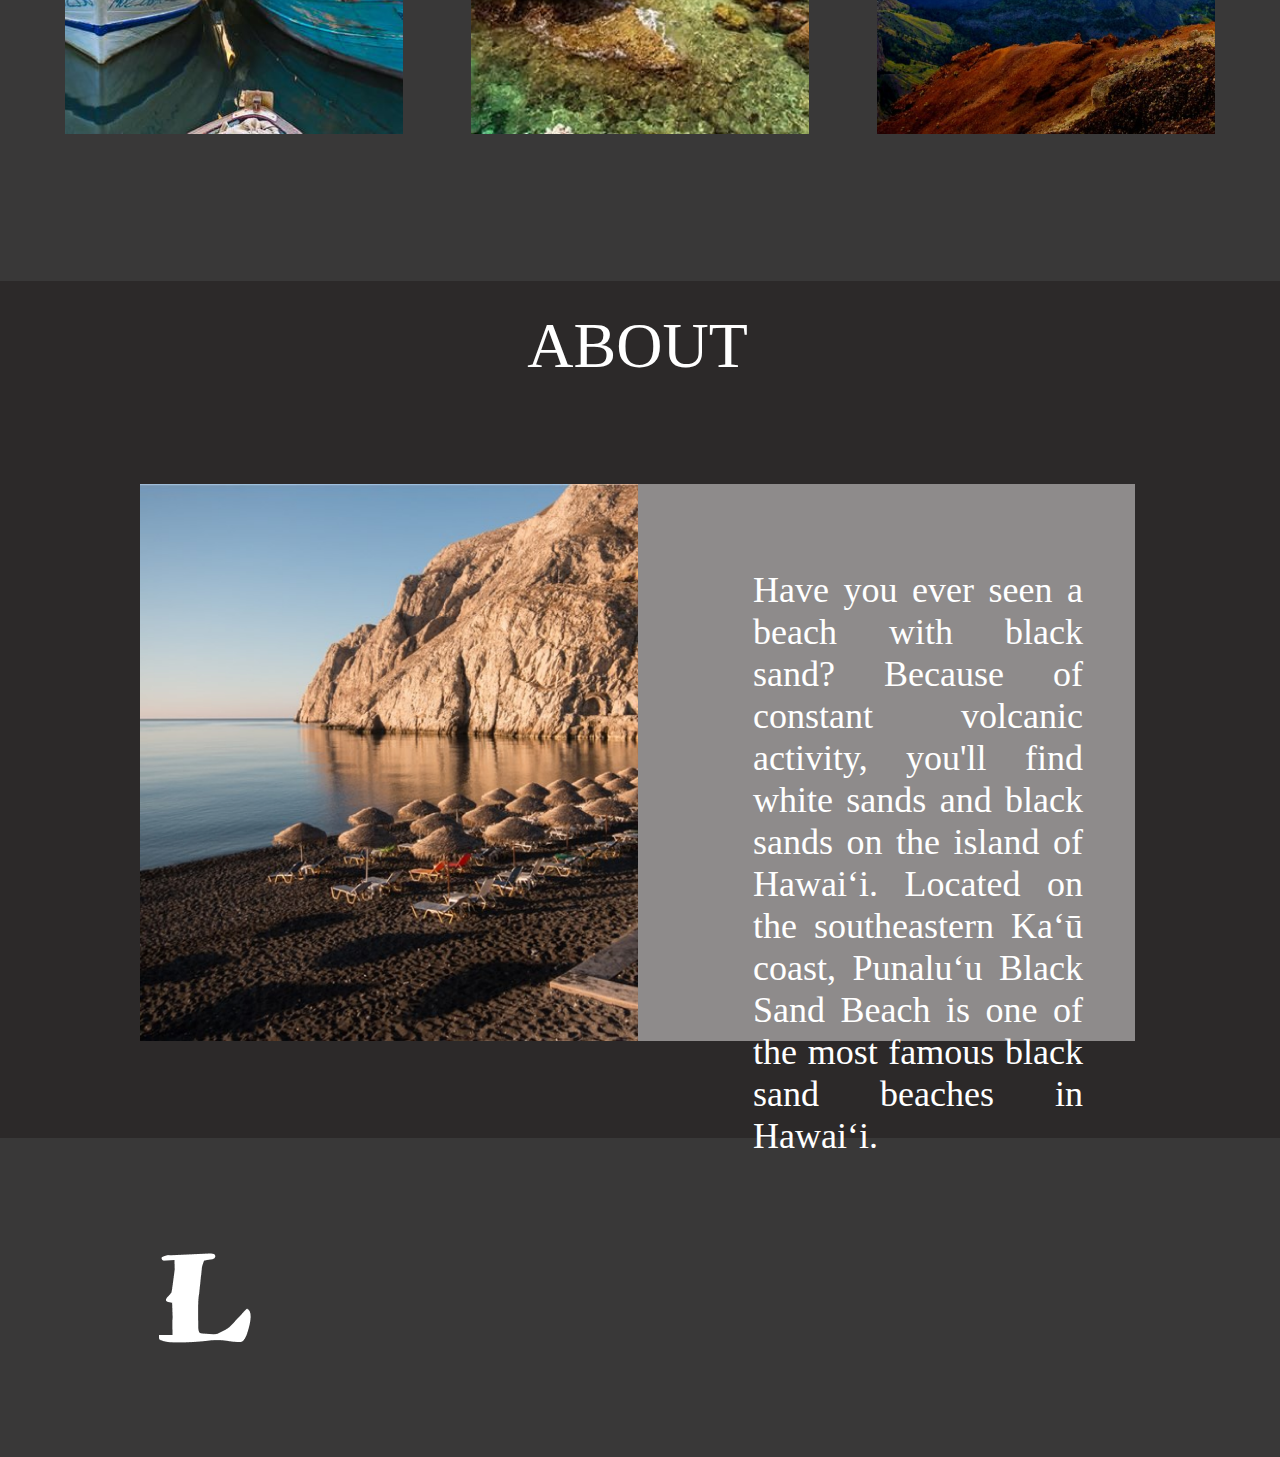
==== commit c813ff2d: "mobile resolution" ====
--- a/index.html
+++ b/index.html
@@ -11,7 +11,7 @@
     <script src="https://kit.fontawesome.com/67574ad929.js" crossorigin="anonymous"></script>
 
     <link rel="stylesheet" href="css/style.css">
-    <link rel="stylesheet" href="css/media.css">
+    <link rel="stylesheet" href="css/mobile.css">
 
     <title>Homework-9</title>
 
@@ -21,7 +21,7 @@
 
     <div class="container">
 
-        
+
         <div class="section1">
 
             <header>
--- a/css/style.css
+++ b/css/style.css
@@ -4,7 +4,6 @@
 .container{
     max-width: 1440px;
     width: 100%;
-    border: 10px solid red;
     margin: 0 auto; 
 }
 
@@ -18,7 +17,6 @@
     background-repeat: no-repeat;
     background-position: center;
     background-size: cover;
-    margin: 0 auto;
 }
 
 .section1_text{
@@ -29,7 +27,6 @@
     color: #C0B4B4;
     text-align: center;
     margin: 1563px 200px 304px 200px;
-
 }
 
 /* <<< Header >>> */
--- a/css/mobile.css
+++ b/css/mobile.css
@@ -0,0 +1,5 @@
+@media(max-width: 480px){
+    header nav{
+        display: none;
+    }
+}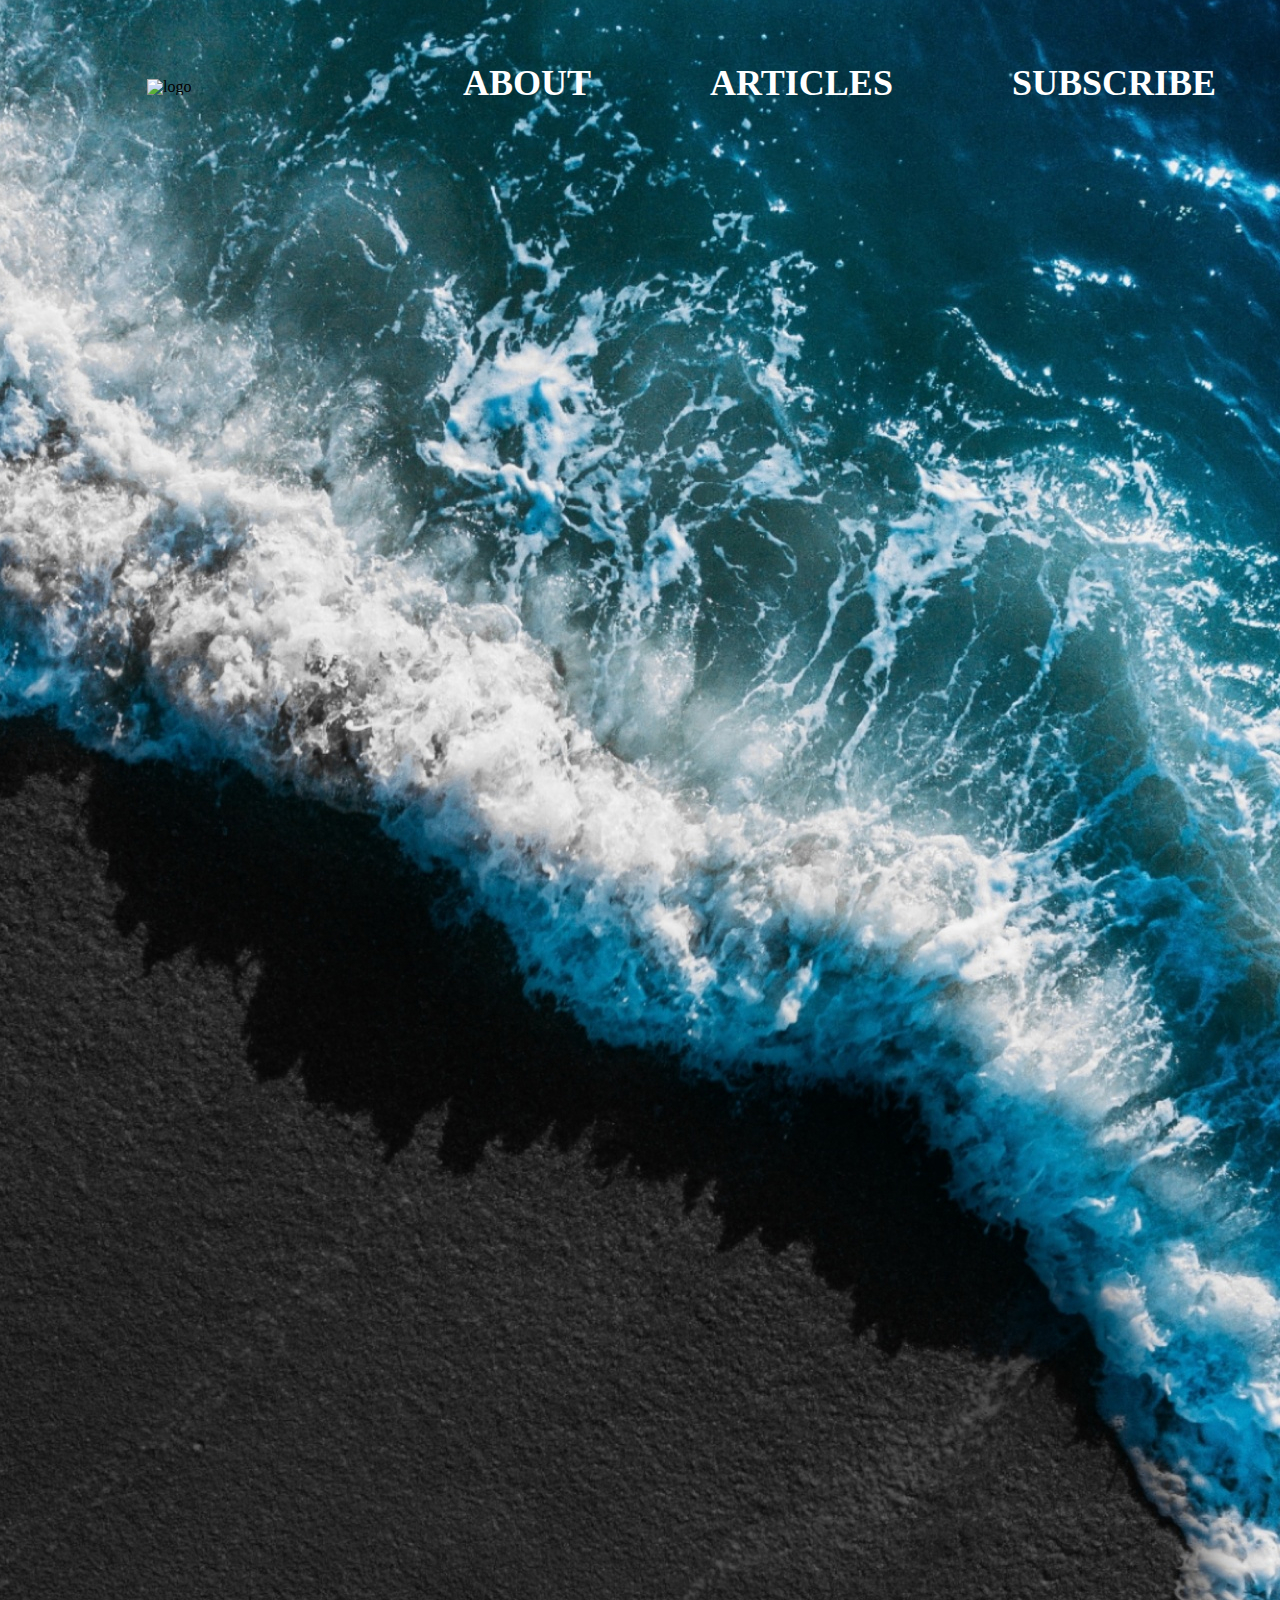
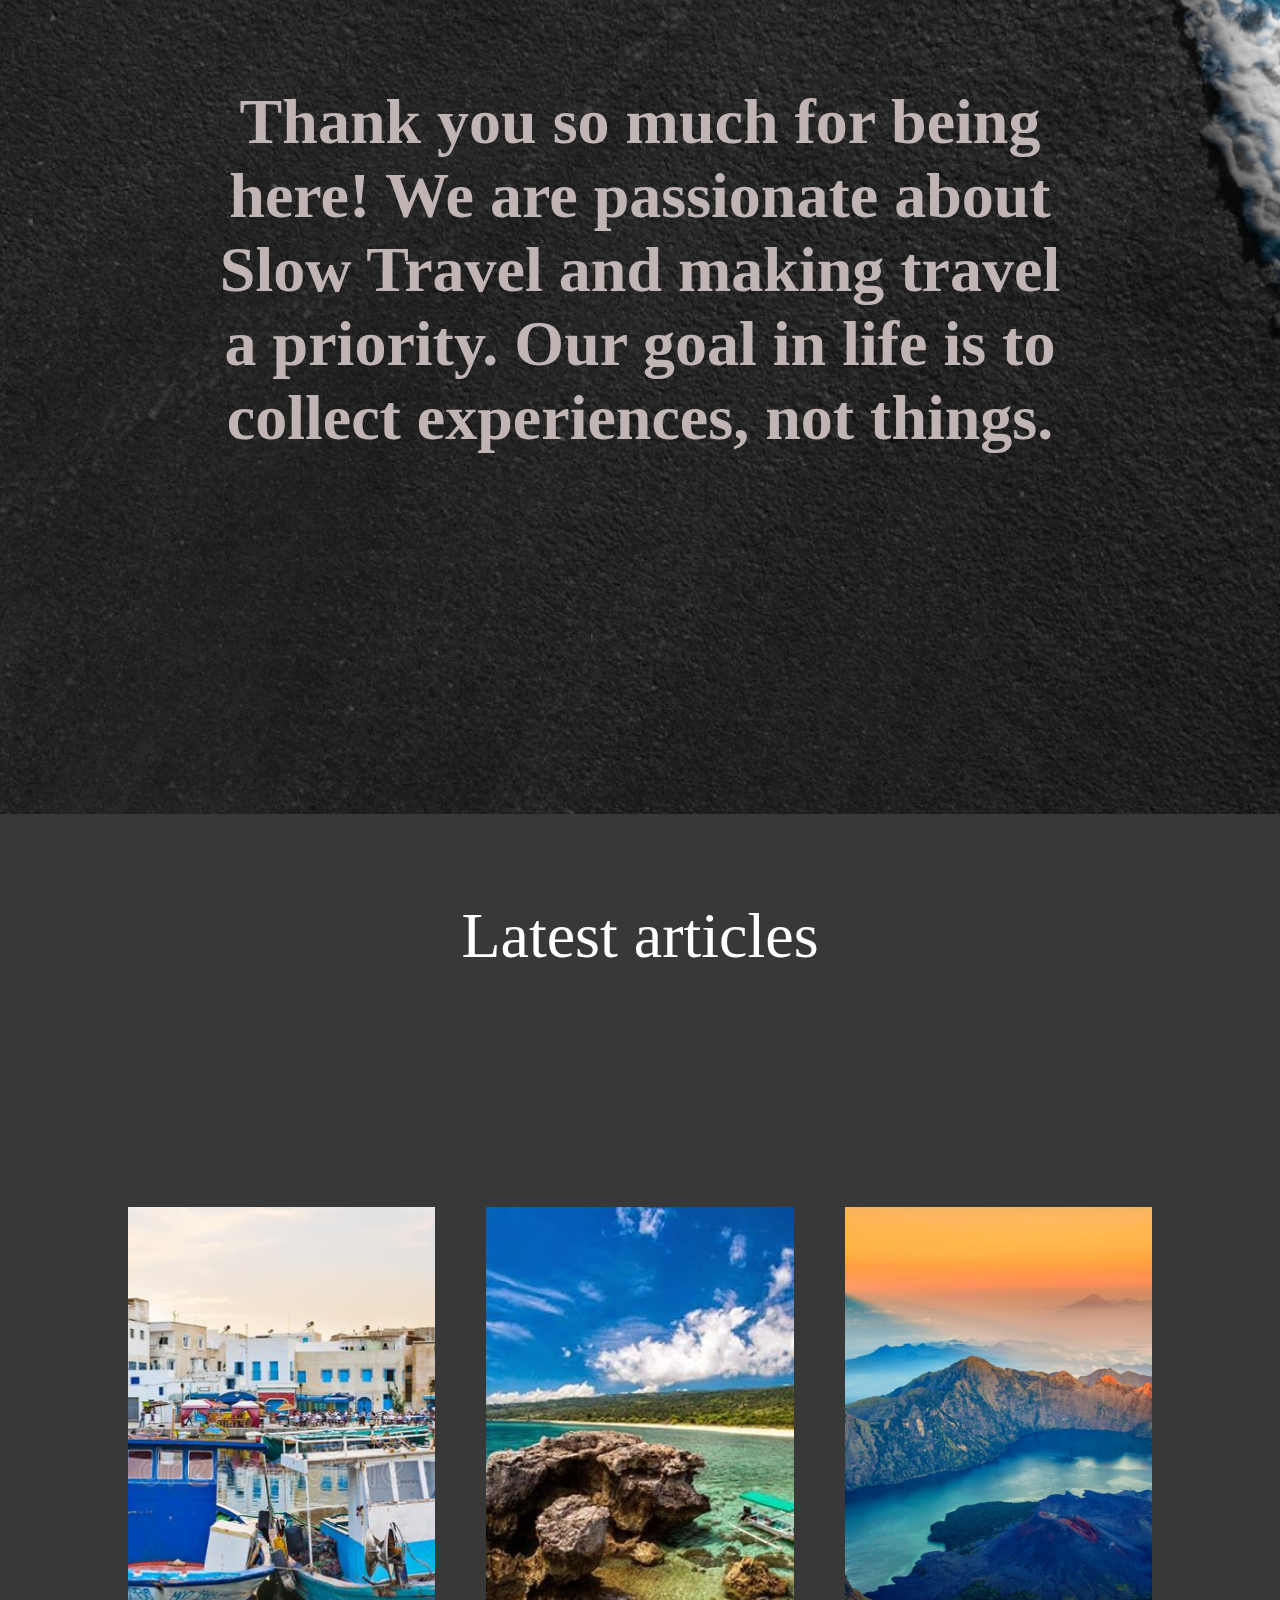
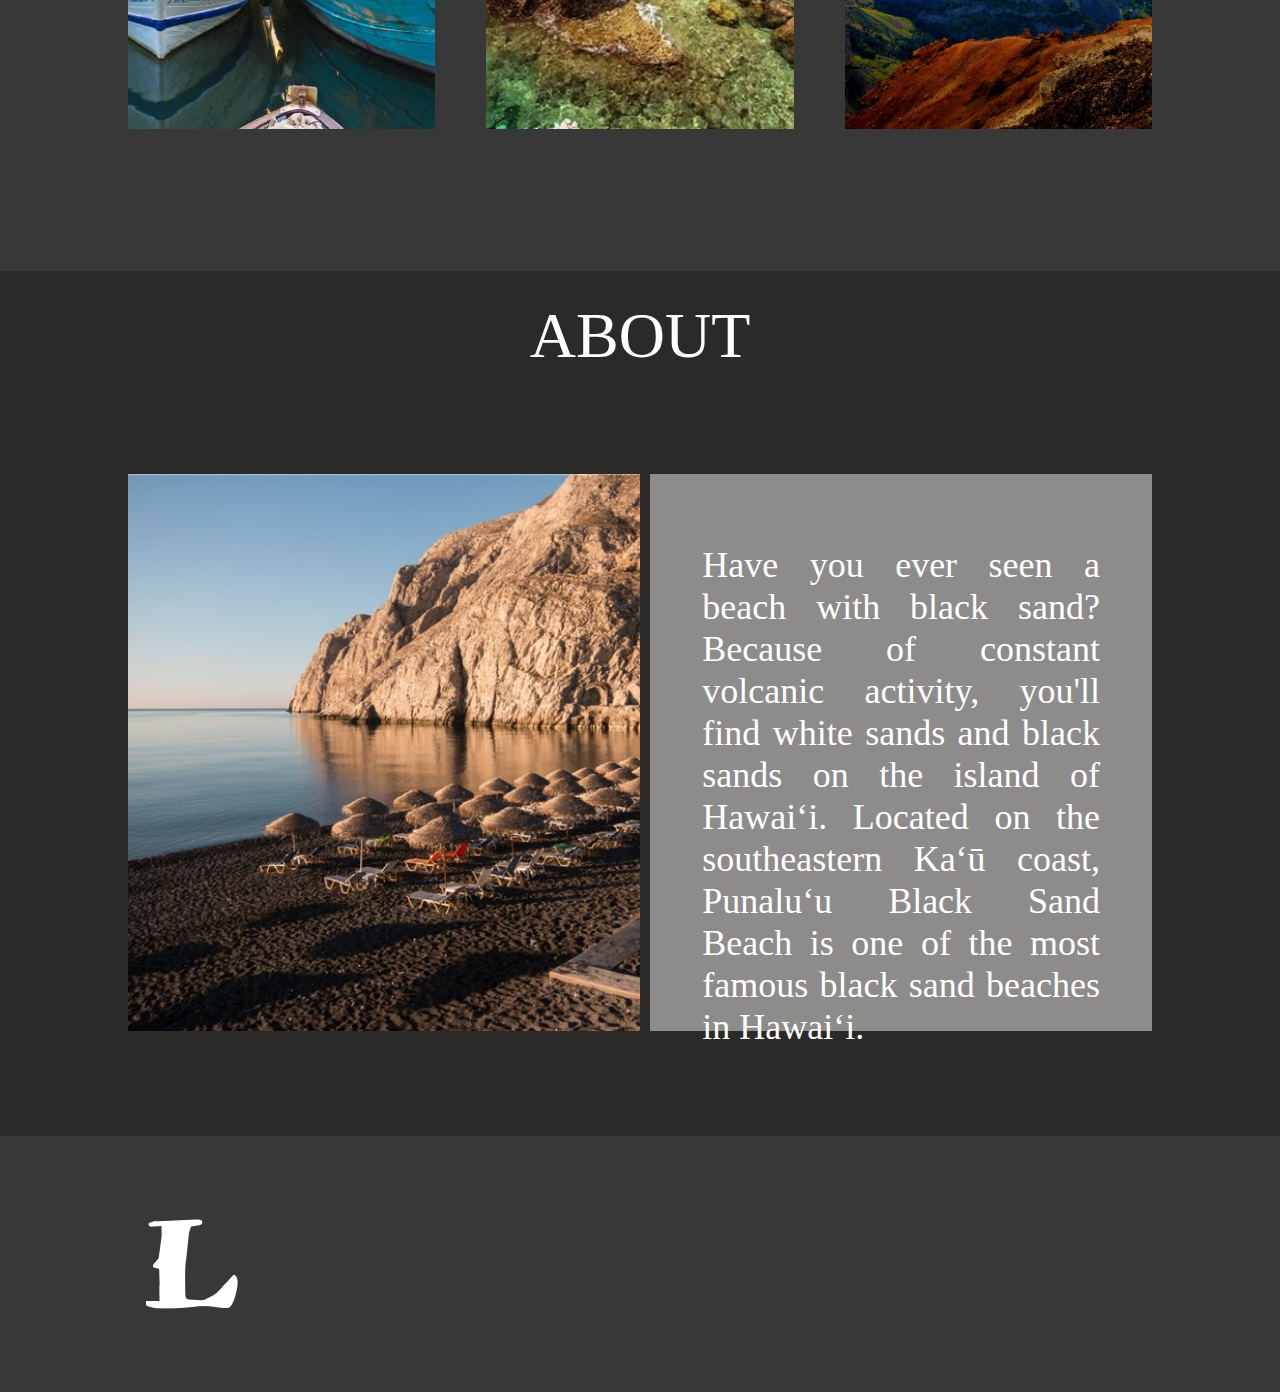
==== commit 7de4b53b: "updated css" ====
--- a/index.html
+++ b/index.html
@@ -6,11 +6,11 @@
     <meta name="viewport" content="width=device-width, initial-scale=1.0">
 
     <link rel="stylesheet" href="css/reset.css">
-    <link rel="stylesheet" href="css/font.css">
 
     <script src="https://kit.fontawesome.com/67574ad929.js" crossorigin="anonymous"></script>
 
     <link rel="stylesheet" href="css/style.css">
+    <link rel="stylesheet" href="css/font.css">
     <link rel="stylesheet" href="css/mobile.css">
 
     <title>Homework-9</title>
@@ -21,12 +21,13 @@
 
     <div class="container">
 
-
-        <div class="section1">
+        <section class="section1">
 
             <header>
 
                 <img src="images/logo.svg" alt="logo">
+
+                <i class="fa-solid fa-bars"></i>
 
                 <nav>
                     <ul>
@@ -39,10 +40,10 @@
             </header>
 
             <p class="section1_text">Thank you so much for being here! We are passionate about Slow Travel and making travel a priority. Our goal in life is to collect experiences, not things.</p>
-        </div>
+        
+        </section>
 
-
-        <div class="section2">
+        <section class="section2">
 
             <h1 class="section2_title">Latest articles</h1>
 
@@ -51,7 +52,8 @@
                 <div class="card"><img src="images/section_photo_2.png" alt="photo"></div>
                 <div class="card"><img src="images/section_photo_3.png" alt="photo"></div>
             </div>
-        </div>
+
+        </section>
 
 
         <article>
@@ -73,15 +75,18 @@
 
             <img src="images/footer_logo.png" alt="logo">
 
-            <a href="mailto:mail@gmail.com"><i class="fa-regular fa-envelope"></i>
-            </a>
+            <div class="footer_icons">
 
-            <a href="https://www.instagram.com/"><i class="fa-brands fa-instagram"></i>
-            </a>
+               <a href="mailto:mail@gmail.com"><i class="fa-regular fa-envelope"></i>
+               </a>
 
-            <a href="https://www.facebook.com/"><i class="fa-brands fa-square-facebook"></i>
-            </a>
-        
+               <a href="https://www.instagram.com/"><i class="fa-brands fa-instagram"></i>
+               </a>
+
+               <a href="https://www.facebook.com/"><i class="fa-brands fa-square-facebook"></i>
+               </a>
+            
+            </div>
 
         </footer>
 
--- a/css/style.css
+++ b/css/style.css
@@ -10,7 +10,6 @@
 /* <<< Section1 >>> */
 
 .section1{
-    
     width: 100%;
     height: 2414px;
     background-image: url("../images/background_photo.jpg");
@@ -50,12 +49,26 @@
     font-style: normal;
     font-weight: 700;
     font-size: 36px;
+    border: 3px solid transparent;
+    padding: 10px 27px 18px 31px;
+    transition: 2s linear;
 }
 
 li:hover{
     cursor: pointer;
     border: 3px solid #FFFFFF;
-    padding: 10px 27px 18px 31px;
+    
+}
+
+.fa-bars{
+    display: none;
+    background-color: #F8F8F8;
+    font-size: 40px;
+    line-height: 60px;
+    width: 60px;
+    height: 60px;
+    text-align: center;
+    border-radius: 50%;
 }
 
 /* <<< Section2 >>> */
@@ -63,11 +76,10 @@
 .section2{
     width: 100%;
     background-color: #393838;
-    height: 1067px;
-    padding: 90px 145px 142px 145px;
+    padding: 90px 0px 142px 0px;
     display: flex;
-    flex-wrap: wrap;
-    justify-content: center;
+    flex-direction: column;
+    align-items: center;
 }
 
 .section2_title{
@@ -82,12 +94,11 @@
 .cards{
     width: 80%;
     display: flex;
-    justify-content: center;
-    gap: 68px; 
+    justify-content: space-between;
 }
 
 .card{
-    width: 100%;
+    width: 30%;
     height: 522px;
 }
 
@@ -96,13 +107,17 @@
     box-shadow: 0px 30px 10px -10px #0B0101;
 }
 
+.card img{
+    width: 100%;
+    height: 100%;
+}
+
 /* <<< Article >>> */
 
 article{
     width: 100%;
-    height: 857px;
     background-color: #2C2929;
-    padding: 33px 145px 105px 140px;
+    padding: 33px 0px 105px 0px;
 }
 
 .article_title{
@@ -111,28 +126,27 @@
     font-weight: 400;
     font-size: 64px;
     color: #FFFFFF;
-    display: flex;
-    justify-content: center;
+    text-align: center;
     margin-bottom: 106px;
 }
 
-.articale{
+.article{
     width: 80%;
+    margin: 0 auto;
+    display: flex;
+    justify-content: space-between;
+}
+
+.article img{
+    width: 50%;
     height: 557px;
 }
 
-article img{
-    width: 50%;
+.article p{
+    width: 49%;
     height: 557px;
-    float: left;
-    margin-right: 3px;
-}
-
-article p{
     background-color: #8E8B8B;
-    background width: 50%;
-    height: 557px;
-    padding: 85px 52px 85px 613px;
+    padding: 70px 52px;
     font-family: 'Gentium Book Basic';
     font-style: normal;
     font-weight: 400;
@@ -146,22 +160,21 @@
 
 footer{
     width: 100%;
-    height: 319px;
     background-color: #393838;
     padding: 83px 144px 83px 145px;
     display: flex;
-    justify-content: center;
+    justify-content: space-between;
     align-items: center;
 }
 
+.footer_icons{
+    display: flex;
+    gap: 37px;
+}
+
 footer i{
-    margin-left: 37px;
     font-size: 60px;
     color: #F8F8F8;
-}
-
-footer img{
-    margin-right: 762px;
 }
 
 footer i:hover{
--- a/css/mobile.css
+++ b/css/mobile.css
@@ -1,5 +1,114 @@
 @media(max-width: 480px){
+    
+    /* <<< Section1 >>> */
+    
+    .section1{
+        width: 100%;
+        height: 956px;
+    }
+
+    .section1_text{
+        font-size: 24px;
+        line-height: 28px;
+        margin: 647.76px 56px 91px 56px;
+        height: 152px;
+    }
+    
+    /* <<< Header >>> */
+
+    header{
+        padding: 9.44px 30px 0px 30px;
+    }
+
+    header img{
+        width: 49px;
+        height: 76px;
+    }
+
     header nav{
         display: none;
     }
-}+
+    .fa-bars{
+        display: flex;
+        font-size: 40px;
+        line-height: 60px;
+        width: 56px;
+        height: 59px;
+        justify-content: center;
+    }
+
+    /* <<< Section2 >>> */
+
+    .section2{
+        height: 1823px;
+        padding: 37px 38px 180px 38px;
+        text-align: center;
+        display: flex;
+    }
+
+    .section2_title{
+        font-size: 40px;
+        margin-bottom: 56px;
+    }
+
+    .cards{
+        flex-direction: column;
+        height: 1504px;
+        margin-bottom: 128px;
+        justify-content: space-between;
+        gap: 0px;
+    }
+
+    .card{
+        height: 416px;
+    }
+
+    /* <<< Article >>> */
+
+    article{
+        height: 1071px;
+        padding: 43px 38px 88px 38px;
+    }
+
+    .article_title{
+        font-size: 40px;
+        margin-bottom: 56px;
+    }
+
+    .articale{
+        height: 406px;
+    }
+
+    article img{
+        width: 100%;
+        height: 406px;
+        float: none;
+        margin-right: 0px;
+    }
+
+    article p{
+        height: 432px;
+        padding: 70px 44px 71px 44px;
+        font-size: 24px;
+        line-height: 28px;
+    }
+
+    /* <<< Footer >>> */
+
+    footer{
+        height: 145px;
+        padding: 55px 142px 55px 141px;
+        gap: 46px;
+    }
+
+    footer img{
+        display: none;
+    }
+
+    footer i{
+        margin-left: 0px;
+        font-size: 35px;
+        color: #F8F8F8;
+    }
+}
